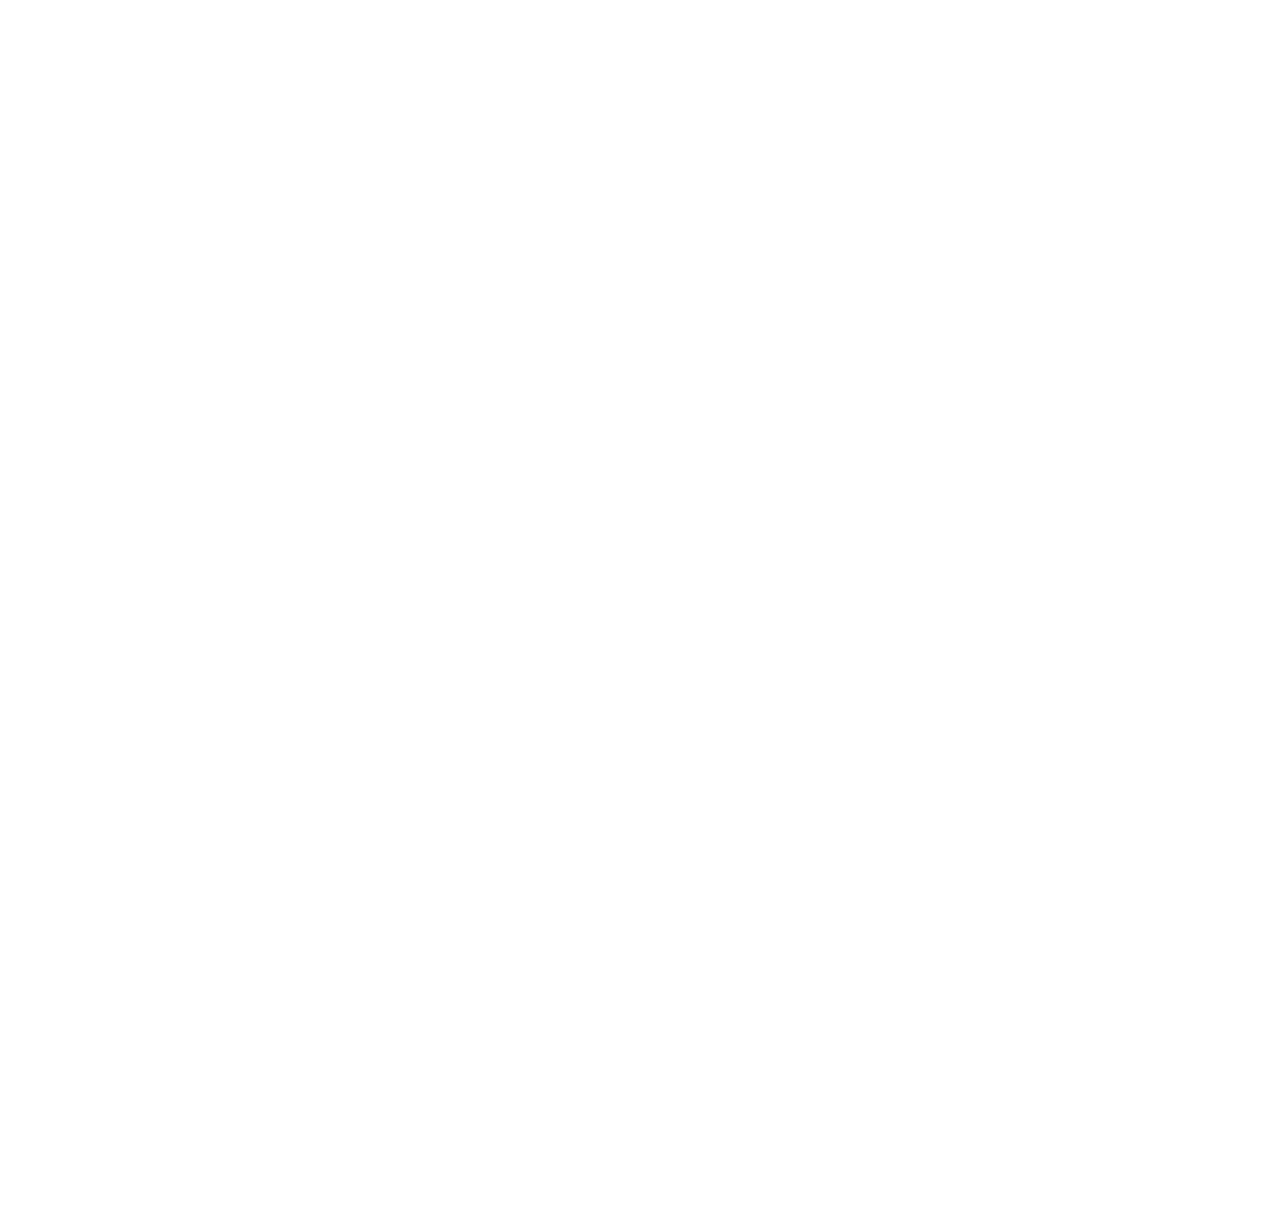
==== index.html @ 178348d2 "Add files via upload" ====
<!DOCTYPE html>
<html lang="ko">

<head>
  <meta charset="UTF-8">
  <meta http-equiv="X-UA-Compatible" content="IE=edge">
  <meta name="viewport" content="width=device-width, initial-scale=1.0">
  <title>Document</title>
  <style>
    .back-to-position {
      opacity: 0;
      transition: 1s;
    }

    /* 왼->오른쪽 */
    .back-to-position.to-right {
      transform: translateX(-500px);
    }

    /* 오른쪽->왼쪽 */
    .back-to-position.to-left {
      transform: translateX(500px);
    }

    .show .back-to-position {
      opacity: 1;
      transform: translateX(0);
    }

    .show .back-to-position.delay-1 {
      transition-delay: 0s;
    }

    .show .back-to-position.delay-2 {
      transition-delay: .2s;
    }

    .show .back-to-position.delay-3 {
      transition-delay: .4s;
    }

    .show .back-to-position.delay-4 {
      transition-delay: .6s;
    }

    .background-fixed {
      height: 1000px;
      /* border:1px solid gray; */
      background-image: url('html/16 github/img/starbucks.png');
      background-repeat: no-repeat;
      background-position: center;
      background-size: contain;
      background-attachment: fixed;
      padding: 100px 0;
    }

    .background-fixed>.inner {
      /*   
  border : 5px solid red; */
      height: 1000px;
      display: flex;
      justify-content: space-around;
    }

    .background-fixed>.inner>.txtgroup {

      /* border : 1px solid white; */
      width: 680px;
      height: 500px;
      text-align: right;
      position: sticky;
      top: 0px;
      margin-top: 50px;

    }

    .background-fixed>.inner>.txtgroup>.txt01 {
      display: block;
      position: absolute;
      right: 0;
      margin-bottom: 50px;
    }

    .background-fixed>.inner>.txtgroup>.txt02 {
      display: block;
      position: absolute;
      top: 300px;
      right: 0;



    }



    .background-fixed>.inner .img01 {
      position: sticky;
      left: 80%;
      top: 50px;


    }
  </style>
</head>

<body>
  <section class="background-fixed scroll-spy">
    <div class="inner">
      <div class="txtgroup">
        <img src="html/16 github/img/fav_prod_txt01.png" alt="" class="txt01 back-to-position to-right delay-1">
        <img src="html/16 github/img/fav_prod_txt02.png" alt="" class="txt02 back-to-position to-right delay-2">
      </div>
      <div>
        <img src="html/16 github/img/2022_Chrismas2_PTF.png" alt="" class="img01 back-to-position to-left delay-3">
      </div>
    </div>
  </section>
</body>

</html>
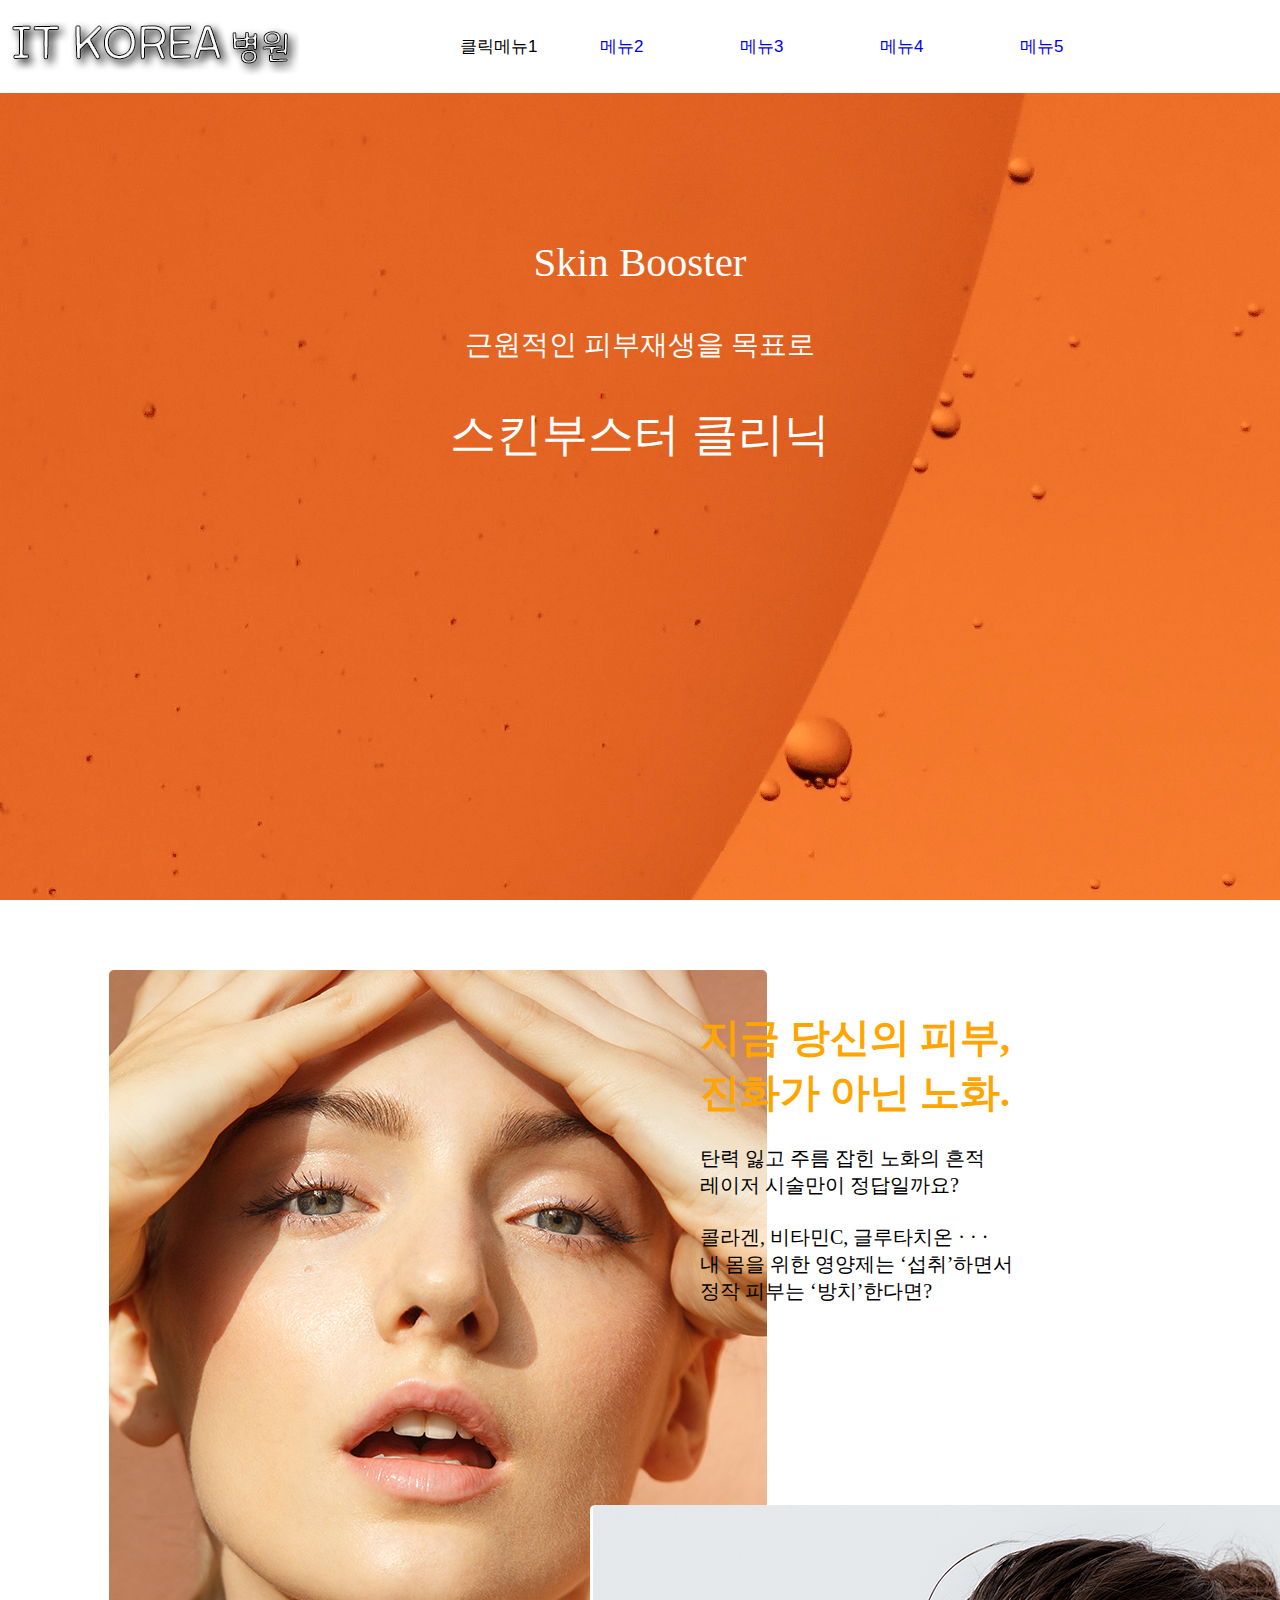
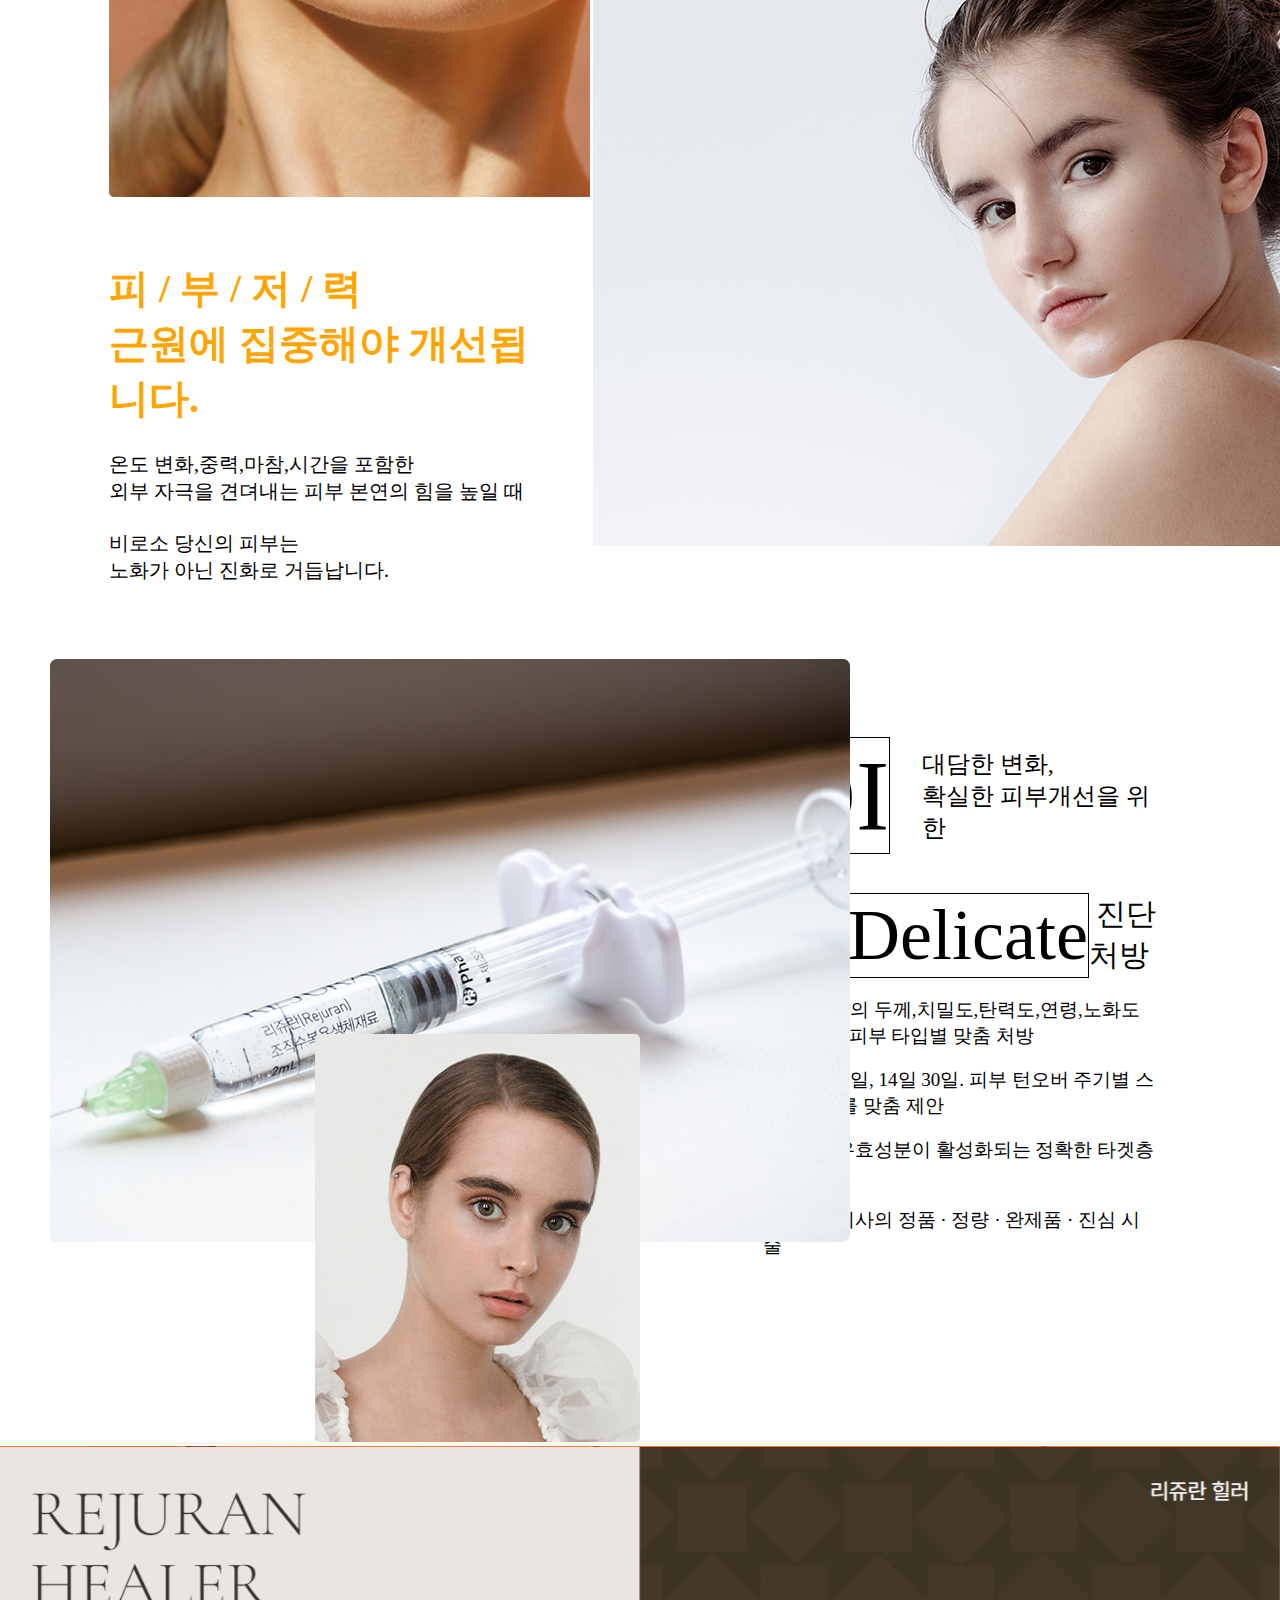
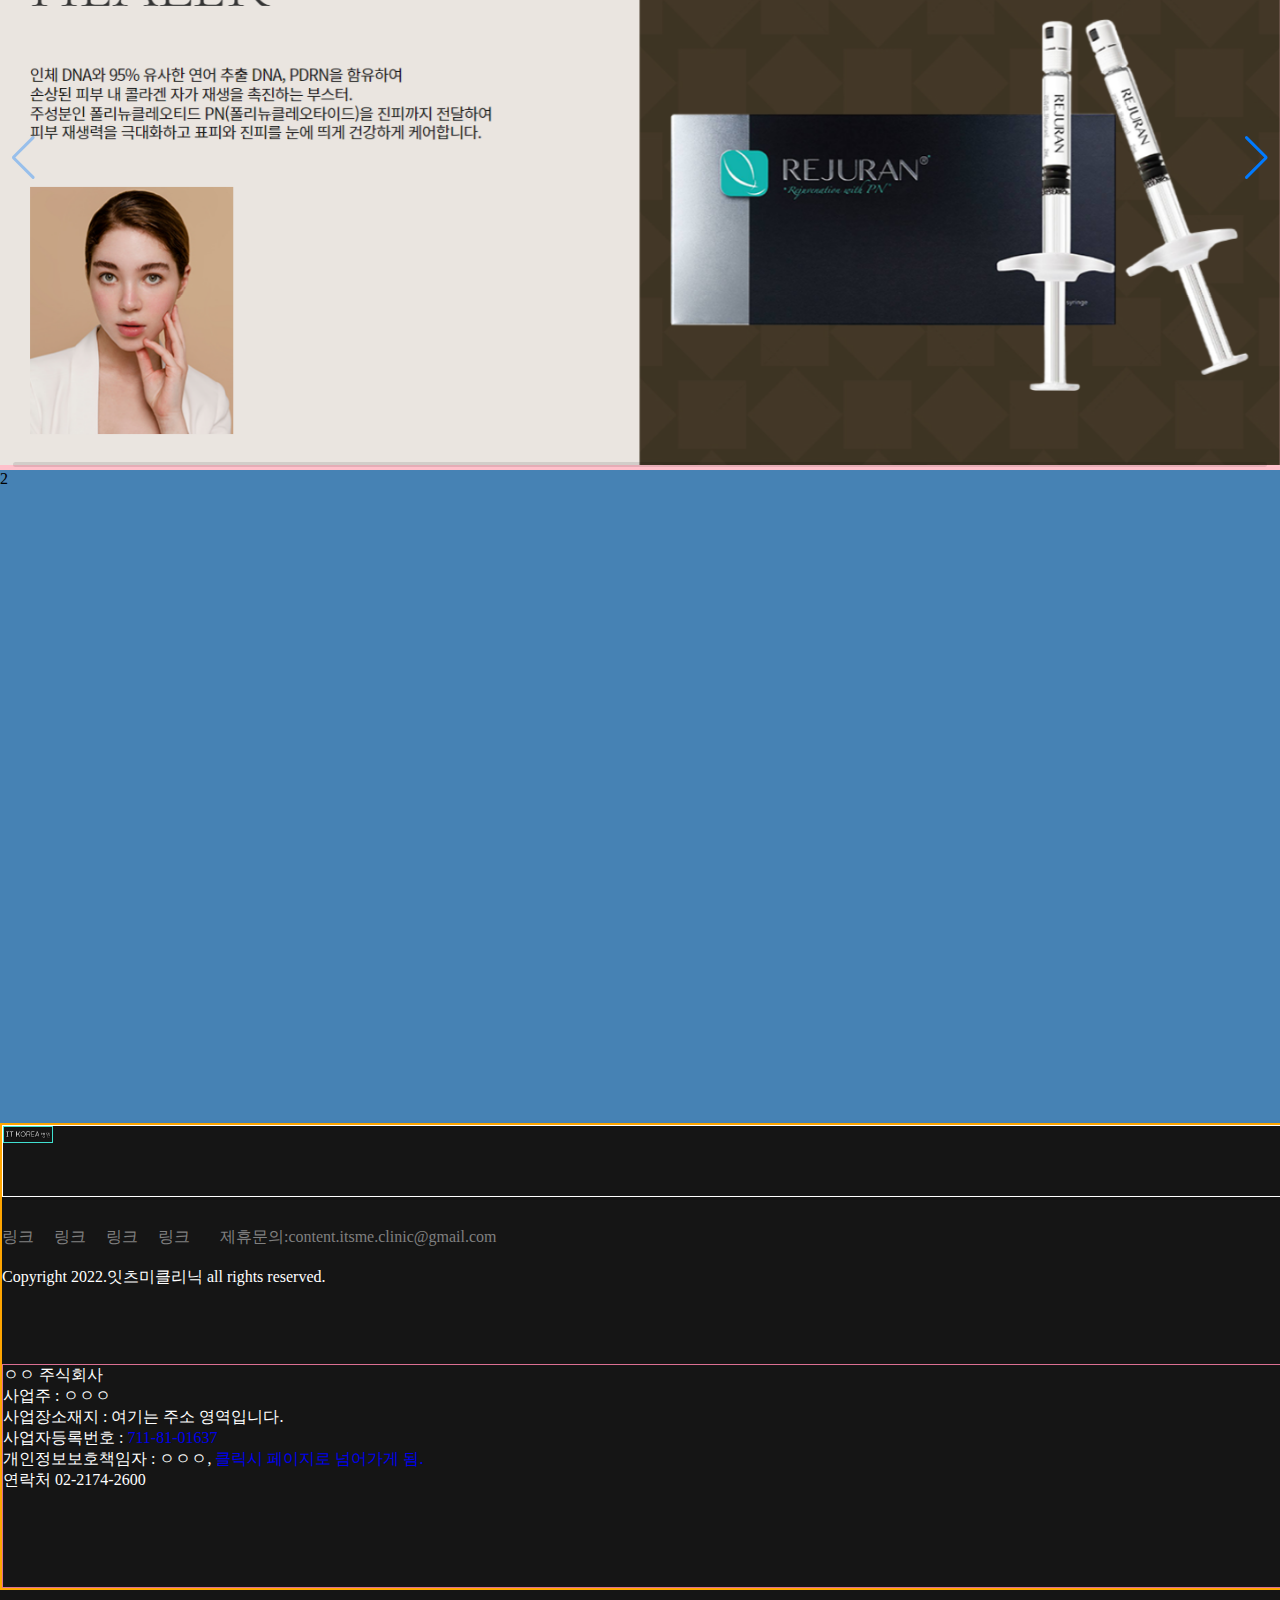
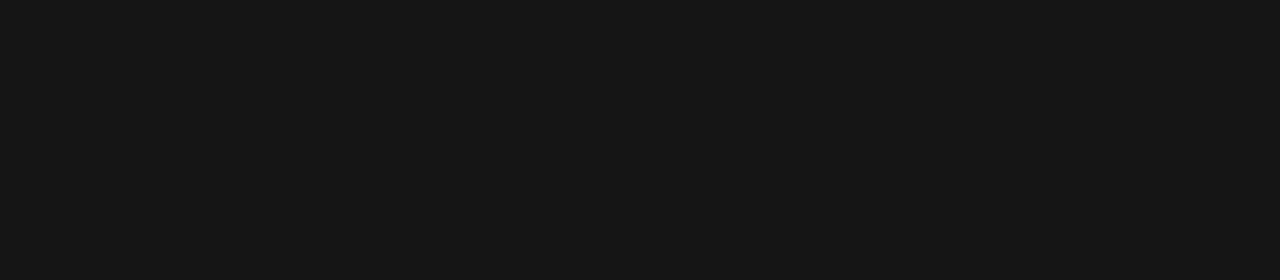
==== commit cd6d56f6: "Add files via upload" ====
--- a/index.html
+++ b/index.html
@@ -6,115 +6,171 @@
   <meta http-equiv="X-UA-Compatible" content="IE=edge">
   <meta name="viewport" content="width=device-width, initial-scale=1.0">
   <title>Document</title>
-  <style>
-    .back-to-position {
-      opacity: 0;
-      transition: 1s;
-    }
-
-    /* 왼->오른쪽 */
-    .back-to-position.to-right {
-      transform: translateX(-500px);
-    }
-
-    /* 오른쪽->왼쪽 */
-    .back-to-position.to-left {
-      transform: translateX(500px);
-    }
-
-    .show .back-to-position {
-      opacity: 1;
-      transform: translateX(0);
-    }
-
-    .show .back-to-position.delay-1 {
-      transition-delay: 0s;
-    }
-
-    .show .back-to-position.delay-2 {
-      transition-delay: .2s;
-    }
-
-    .show .back-to-position.delay-3 {
-      transition-delay: .4s;
-    }
-
-    .show .back-to-position.delay-4 {
-      transition-delay: .6s;
-    }
-
-    .background-fixed {
-      height: 1000px;
-      /* border:1px solid gray; */
-      background-image: url('html/16 github/img/starbucks.png');
-      background-repeat: no-repeat;
-      background-position: center;
-      background-size: contain;
-      background-attachment: fixed;
-      padding: 100px 0;
-    }
-
-    .background-fixed>.inner {
-      /*   
-  border : 5px solid red; */
-      height: 1000px;
-      display: flex;
-      justify-content: space-around;
-    }
-
-    .background-fixed>.inner>.txtgroup {
-
-      /* border : 1px solid white; */
-      width: 680px;
-      height: 500px;
-      text-align: right;
-      position: sticky;
-      top: 0px;
-      margin-top: 50px;
-
-    }
-
-    .background-fixed>.inner>.txtgroup>.txt01 {
-      display: block;
-      position: absolute;
-      right: 0;
-      margin-bottom: 50px;
-    }
-
-    .background-fixed>.inner>.txtgroup>.txt02 {
-      display: block;
-      position: absolute;
-      top: 300px;
-      right: 0;
-
-
-
-    }
-
-
-
-    .background-fixed>.inner .img01 {
-      position: sticky;
-      left: 80%;
-      top: 50px;
-
-
-    }
-  </style>
+  <link rel="stylesheet" href="./css/body.css">
+  <link rel="stylesheet" href="./css/header.css">
+  <link rel="stylesheet" href="./css/contents.css">
+  <link rel="stylesheet" href="./css/footer.css">
+  <link rel="stylesheet" href="https://cdn.jsdelivr.net/npm/swiper@8/swiper-bundle.min.css" />
+  <script defer src="https://cdn.jsdelivr.net/npm/swiper@8/swiper-bundle.min.js"></script>
+  <script defer src="js/contentbottom.js"></script>
 </head>
 
 <body>
-  <section class="background-fixed scroll-spy">
-    <div class="inner">
-      <div class="txtgroup">
-        <img src="html/16 github/img/fav_prod_txt01.png" alt="" class="txt01 back-to-position to-right delay-1">
-        <img src="html/16 github/img/fav_prod_txt02.png" alt="" class="txt02 back-to-position to-right delay-2">
+  <div id="wrap">
+    <!-- 헤더 부분 -->
+    <div id="header">
+      <div class="logo">
+        <a href="합체.html"><img src="image/logo.png" alt="LOGO"></a>
       </div>
-      <div>
-        <img src="html/16 github/img/2022_Chrismas2_PTF.png" alt="" class="img01 back-to-position to-left delay-3">
+      <div id="main-menu">
+        <ul class="sub-menu1">
+          <li class="all-main">
+            <input id="checkbtn" type="checkbox">
+            <label for="checkbtn">클릭메뉴1</label>
+            <ul class="all-menual">
+              <div class="all-sub-menual2">
+                <li class="subtitle">SUB-Menu</li>
+                <li class="subtitle">SUB-Menu</li>
+                <li class="subtitle">SUB-Menu</li>
+                <li class="subtitle">SUB-Menu</li>
+                <li class="subtitle">SUB-Menu</li>
+              </div>
+
+            </ul>
+          </li>
+          <li><a href="#">메뉴2</a></li>
+          <li><a href="#">메뉴3</a></li>
+          <li><a href="#">메뉴4</a></li>
+          <li><a href="#">메뉴5</a></li>
+        </ul>
+      </div>
+      <div id="hiddenlink">
+        <a href="https://choideokhyeon.github.io/Maplestory.github.io/" target="_blank">찾아보시지</a>
       </div>
     </div>
-  </section>
+
+    <!-- content-body -->
+    <div class="contents">
+      <div id="content-top">
+        <div class="top-text">
+          <span>Skin Booster</span>
+          <span>근원적인 피부재생을 목표로</span>
+          <span>스킨부스터 클리닉</span>
+        </div>
+      </div>
+
+      <div id="content-mid">
+        <div class="content-mid-top">
+          <div class="content-mid-left">
+            <img src="./image/KakaoTalk_20221214_120219613_03.png" alt="">
+            <div class="mid-text">
+              <span>피 / 부 / 저 / 력<br>근원에 집중해야 개선됩니다.</span>
+              <span>온도 변화,중력,마참,시간을 포함한<br>외부 자극을 견뎌내는 피부 본연의 힘을 높일 때</span>
+              <span>비로소 당신의 피부는<br>노화가 아닌 진화로 거듭납니다.</span>
+            </div>
+          </div>
+
+          <div class="content-mid-right">
+            <div class="mid-text back-to-position to-left" style="margin:110px 60px; margin-bottom:200px">
+              <span>지금 당신의 피부,<br>진화가 아닌 노화.</span>
+              <span>탄력 잃고 주름 잡힌 노화의 흔적<br>레이저 시술만이 정답일까요?</span>
+              <span>
+                콜라겐, 비타민C, 글루타치온 · · ·<br>
+                내 몸을 위한 영양제는 ‘섭취’하면서<br>
+                정작 피부는 ‘방치’한다면?
+              </span>
+            </div>
+            <img src="./image/KakaoTalk_20221214_120219613_02.png" alt="">
+          </div>
+        </div>
+        <div class="content-mid-bottom">
+          <aside class="bottom-left">
+            <img src="./image/KakaoTalk_20221214_120219613.png" alt="">
+            <img src="./image/KakaoTalk_20221214_120219613_01.png" alt="">
+          </aside>
+          <aside class="bottom-right">
+            <div class="bottom-text">
+              <p>
+                <span>OI</span><span>대담한 변화,<br>확실한 피부개선을 위한</span>
+              </p>
+              <p>잇츠미의원&nbsp;<span>Delicate</span>&nbsp;진단처방</p>
+              <p>
+                <span>-피부 조직의 두께,치밀도,탄력도,연령,노화도를 고려한 피부 타입별 맞춤 처방</span><br>
+                <span>- 시술 후 7일, 14일 30일. 피부 턴오버 주기별 스킨부스터를 맞춤 제안</span><br>
+                <span>- 강력한 유효성분이 활성화되는 정확한 타겟층에 주입</span><br>
+                <span>- 숙련된 의사의 정품 · 정량 · 완제품 · 진심 시술</span>
+              </p>
+            </div>
+          </aside>
+        </div>
+      </div>
+
+      <div id="content-bottom">
+        <div class="swiper1">
+          <div class="swiper">
+            <!-- Additional required wrapper -->
+            <div class="swiper-wrapper">
+              <!-- Slides -->
+              <div class="swiper-slide"><img src="image/banner1.png" alt=""></div>
+              <div class="swiper-slide"><img src="image/banner2.png" alt=""></div>
+              <div class="swiper-slide"><img src="image/banner3.png" alt=""></div>
+              <div class="swiper-slide"><img src="image/banner4.png" alt=""></div>
+            </div>
+            <!-- If we need pagination -->
+            <div class="swiper-pagination"></div>
+
+            <!-- If we need navigation buttons -->
+            <div class="swiper-button-prev"></div>
+            <div class="swiper-button-next"></div>
+
+            <!-- If we need scrollbar -->
+            <div class="swiper-scrollbar"></div>
+          </div>
+        </div>
+        <div>2</div>
+      </div>
+    </div>
+
+    <!-- 포터 부분 -->
+    <footer>
+      <div id="footer-wrap">
+        <div id="footer-Logo">
+          <img src="image//logo.png" alt="logo">
+        </div>
+
+        <div id="footer-top">
+          <a href="#">링크</a>
+          <a href="#">링크</a>
+          <a href="#">링크</a>
+          <a href="#">링크</a>
+          <span>제휴문의:content.itsme.clinic@gmail.com</span>
+        </div>
+        <div class="Copyright">
+          <span>
+            Copyright 2022.잇츠미클리닉 all rights reserved.
+          </span>
+        </div>
+
+        <div id="footer-bottom">
+          <div class="info-content">
+            <p>ㅇㅇ 주식회사</p>
+            <p>
+              <span>사업주 : ㅇㅇㅇ</span>
+              <span>사업장소재지 : 여기는 주소 영역입니다.</span>
+              <span>사업자등록번호 : <a
+                  href="javascript:void(window.open('http://www.ftc.go.kr/info/bizinfo/communicationViewPopup.jsp?wrkr_no=7118101637','communicationViewPopup','width=750,height=700,scrollbars=yes'))"
+                  class="line">711-81-01637</a></span>
+            </p>
+            <p>
+              <span>개인정보보호책임자 : ㅇㅇㅇ, <a class="line" href="https://naver.com" target="_blank">클릭시 페이지로 넘어가게
+                  됨.</a></span>
+              <span>연락처 02-2174-2600</span>
+            </p>
+          </div>
+        </div>
+      </div>
+    </footer>
+  </div>
 </body>
 
 </html>--- a/css/body.css
+++ b/css/body.css
@@ -0,0 +1,16 @@
+* {
+    margin: 0;
+    padding: 0;
+    box-sizing: border-box;
+}
+a {
+    text-decoration: none;
+}
+ul {
+    list-style: none;
+}
+
+#wrap{
+    width: 100%;
+    height: 100%;
+}--- a/css/header.css
+++ b/css/header.css
@@ -0,0 +1,162 @@
+/* body {
+    background-color: slateblue;
+} */
+.logo>img{
+    width: 300px;
+    height: 93.39px;
+    text-align: center;
+    /* border: 1px solid red; */
+    display: block;
+    line-height: 80px;
+}
+#header{
+    width: 100%;
+    height: 93.39px;
+    /* border: 1px solid black; */
+    background-color: white;
+    position: fixed;
+    z-index: 1;
+
+    display: flex;
+    justify-content: left;
+    align-items: center;
+}
+#main-menu{
+    width: 50%;
+    height: 93.39px;
+    /* border: 3px solid rgb(63, 189, 105); */
+    /* background-color: slategray; */
+    margin: 0 auto;
+    margin-left: 150px;
+}
+.sub-menu1{
+    width: 700px;
+    height: 93.39px;
+    /* border: 2px solid blue; */
+    margin: 0 auto;
+    display: flex;
+    align-items: center;
+    font-size: 17px;
+    font-family:'Noto Sans KR', sans-serif;
+}
+
+.sub-menu1>li{
+    width: 120px;
+    height: 93.39px;
+    /* border: 2px solid rgb(255, 26, 217); */
+    display: flex;
+    align-items: center;
+    margin: 0 auto;
+}
+
+.sub-menu1>li>a{
+    height: 100%;
+    /* border: 1px solid green; */
+    display: flex;
+    text-align: center;
+    justify-content: center;
+    align-items: center;
+}
+
+.all-main {
+    height: 100%;
+    /* border: 2px solid rgb(0, 255, 21); */
+    /* position: relative; */
+    display: flex;
+    justify-content: left;
+    align-items: left;
+}
+.all-main>#checkbtn {
+    display: none;
+}
+
+.all-main>label {
+    cursor:pointer;
+    /* border: 1px solid black; */
+}
+
+/* 클릭 메뉴 */
+.all-menual {
+    width: 100%;
+    height: 0;
+    /* border: 2px solid royalblue; */
+    position: absolute;
+    top: 100%; left: 0;
+    z-index: 1;
+    background-color: white;
+    overflow: hidden;
+    transition: 1s;
+    display: flex;
+    justify-content: left;
+}
+.all-sub-menual2 {
+    width: auto;
+    height: auto;
+    border: 3px solid black;
+    display: flex;
+    margin: 0 auto;
+}
+.subtitle {
+    width: 188px;
+    height: 0;
+    margin: 20px;
+    padding: 50px;
+    font-weight: 700;
+    border-bottom: 2px solid black;
+}
+
+/* 전체메뉴 클릭시 호출 */
+#checkbtn:checked~.all-menual {
+    display: flex;
+    height: 470px;
+    transition: height 1s;
+}
+
+/* ///////////////////////////// */
+
+/* Hover 글자바꾸기 */
+#header .sub-menu1>li:nth-child(2)>a:hover {
+    font-size: 0;
+}
+#header .sub-menu1>li:nth-child(2)>a:hover::before {
+    content: '이벤트';
+    font-size: 1rem;
+}
+#header .sub-menu1>li:nth-child(3)>a:hover {
+    font-size: 0;
+}
+#header .sub-menu1>li:nth-child(3)>a:hover::before {
+    content: '고객만족센터';
+    font-size: 1rem;
+}
+#header .sub-menu1>li:nth-child(4)>a:hover {
+    font-size: 0;
+}
+#header .sub-menu1>li:nth-child(4)>a:hover::before {
+    content: '공지이슈';
+    font-size: 1rem;
+}
+/* 현재 font를 사라지고 */
+#header .sub-menu1>li:nth-child(5)>a:hover {
+    font-size: 0;
+}
+/* 추가한 가상선택자가 추가한다 */
+#header .sub-menu1>li:nth-child(5)>a:hover::before {
+    content: '지정안내';
+    font-size: 1rem;
+}
+
+
+
+
+#hiddenlink{
+    width:200px;
+}
+
+#hiddenlink>a{
+    color:white;
+}
+
+#hiddenlink>a:hover{
+    color:black;
+}--- a/css/contents.css
+++ b/css/contents.css
@@ -0,0 +1,242 @@
+p,
+span {
+    display: block;
+}
+
+.contents {
+    width: 100%;
+    height: auto;
+}
+
+#content-top,
+#content-mid,
+#content-bottom {
+    width: 100%;
+}
+
+
+/* Content-TOP!! */
+#content-top {
+    /* border: 1px solid black; */
+    height: 900px;
+    background-image: url('../image/KakaoTalk_20221214_114740406.jpg');
+    padding-top: 17%;
+}
+
+#content-top>img {
+    width: 100%;
+    height: 100%;
+}
+
+#content-top .top-text {
+    /* border: 1px solid black; */
+}
+
+.top-text {
+    width: 100%;
+}
+
+.top-text span {
+    display: block;
+    color: white;
+    /* margin-bottom: 10px; */
+    padding: 20px;
+}
+
+.top-text>span:nth-child(1) {
+    /* border: 1px solid black; */
+    text-align: center;
+    font-size: 41px;
+}
+
+.top-text>span:nth-child(2) {
+    /* border: 1px solid black; */
+    text-align: center;
+    font-size: 28px;
+}
+
+.top-text>span:nth-child(3) {
+    /* border: 1px solid black; */
+    text-align: center;
+    font-size: 46px;
+}
+
+
+/* Content-Mid 구간 */
+#content-mid {
+    height: auto;
+    /* background-color: aqua; */
+}
+
+/* Mid-TOP 위치 */
+.content-mid-top {
+    width: 100%;
+    height: auto;
+    /* border: 2px solid purple; */
+    display: flex;
+}
+
+.content-mid-left {
+    width: 50%;
+    height: auto;
+    /* border: 2px solid red; */
+}
+
+.content-mid-left>img {
+    width: 658px;
+    height: 827px;
+    margin: 0 109px;
+    margin-top: 70px;
+}
+
+.content-mid-top .mid-text>span {
+    width: 100%;
+    margin-bottom: 25px;
+}
+
+.content-mid-top .mid-text {
+    /* border: 3px solid slategrey; */
+    margin: 0px 109px;
+    margin-top: 60px;
+    margin-bottom: 20px;
+}
+
+.content-mid-top .mid-text>span:nth-child(1) {
+    font-size: 40px;
+    color: orange;
+    font-weight: 700;
+}
+
+.content-mid-top .mid-text>span:nth-child(2) {
+    font-size: 20px;
+}
+
+.content-mid-top .mid-text>span:nth-child(3) {
+    font-size: 20px;
+}
+
+
+.content-mid-right {
+    width: 50%;
+    height: auto;
+    /* border: 2px solid orange; */
+}
+
+.content-mid-right img {
+    width: 879px;
+    height: 641px;
+    margin-left: -50px;
+}
+
+
+
+/* Mid-bottom 위치 */
+.content-mid-bottom {
+    width: 100%;
+    /* border: 2px solid crimson; */
+    display: flex;
+}
+
+.bottom-left {
+    width: 50%;
+    /* border: 2px solid violet; */
+    padding-top: 50px;
+    position: relative;
+}
+
+.bottom-left img:nth-child(1) {
+    width: 800px;
+    height: 583px;
+    margin-left: 50px;
+    margin-bottom: 200px;
+}
+
+.bottom-left img:nth-child(2) {
+    width: 325px;
+    height: 408px;
+    position: absolute;
+    right: 0;
+    top: 425px;
+}
+
+.bottom-right {
+    width: 50%;
+    /* border: 2px solid peru; */
+    margin-top: 10%;
+}
+
+.bottom-right .bottom-text {
+    /* border: 2px solid red; */
+    margin: 0 123px;
+}
+
+.bottom-right .bottom-text>p {
+    /* border:1px solid black; */
+    display: flex;
+}
+
+/* p1의 자식요소 */
+.bottom-right .bottom-text>p:nth-child(1) {
+    align-items: center;
+    margin-bottom: 5%;
+}
+
+.bottom-right .bottom-text>p:nth-child(1)>span:nth-child(1) {
+    border: 1px solid black;
+    font-size: 100px;
+    display: inline;
+    margin-left: 5%;
+}
+
+.bottom-right .bottom-text>p:nth-child(1)>span:nth-child(2) {
+    /* border: 1px solid black; */
+    padding-left: 5%;
+    font-size: 24px;
+    margin-left: 3%;
+}
+
+/* p2의 자식요소 */
+.bottom-right .bottom-text>p:nth-child(2) {
+    align-items: center;
+    font-size: 30px;
+}
+
+.bottom-right .bottom-text>p:nth-child(2)>span {
+    border: 1px solid black;
+    font-size: 72px;
+}
+
+/* p3의 자식요소 */
+.bottom-right .bottom-text>p:nth-child(3) {
+    align-items: center;
+    display: block;
+}
+
+.bottom-right .bottom-text>p:nth-child(3)>span {
+    /* border:1px solid black; */
+    font-size: 19px;
+}
+
+
+
+/* Content-Bottom 구간 */
+#content-bottom {
+    /* border: 2px solid darkblue; */
+}
+
+#content-bottom>div:nth-child(1) {
+    width: 100%;
+    background-color: pink;
+}
+
+#content-bottom img{
+    position: relative;
+    width:100%;
+    height: 90%;
+}
+
+#content-bottom>div:nth-child(2) {
+    width: 100%;
+    height: 653px;
+    background-color: steelblue;
+}--- a/css/footer.css
+++ b/css/footer.css
@@ -0,0 +1,103 @@
+* {
+    margin: 0;
+    padding: 0;
+    box-sizing: border-box;
+}
+a {
+    text-decoration: none;
+}
+ul {
+    list-style: none;
+}
+
+footer {
+    width: 100%;
+    height: 757.047px;
+    background-color: #151515;
+}
+#footer-wrap {
+    width: 1500px;
+    height: 467.047px;
+    margin: 0 auto;
+    border: 2px solid orange;
+    position: relative;
+}
+
+/* footer 로고 부분 */
+#footer-Logo {
+    height: 72px;    
+    color: white;
+    /* border-bottom: 1px solid rgb(102,102,102); */
+    border: 1px solid white;
+}
+#footer-Logo>img {
+    display: block;
+    width: 50px;
+    height: auto;
+    border: 1px solid turquoise;
+}
+
+
+
+/* FOOTER-TOP 구간 */
+#footer-wrap>#footer-top {
+    width: 1500px;
+    height: 23px;
+    /* border: 1px solid rgb(255, 15, 15); */
+    float: left;
+    margin-top: 30px;
+}
+#footer-wrap>#footer-top>a {
+    width: auto;
+    height: auto;
+    /* border: 1px solid white; */
+    display: block;
+    float: left;
+    color: gray;
+    margin-right: 20px;
+}
+/* #footer-wrap>#footer-top>a:nth-child(3) {
+    width: 80px;
+    height: auto;
+} */
+#footer-wrap>#footer-top>span {
+    width: auto;
+    height: auto;
+    /* border: 1px solid white; */
+    display: block;
+    float: left;
+    text-align: center;
+    color: gray;
+    margin-left: 10px;
+}
+
+#footer-wrap>span {
+    width: 1500px;
+    height: auto;
+    /* border: 1px solid white; */
+    color: gray;
+    float: left;
+    display: block;
+}
+
+/* 하단 바텀구간 */
+#footer-bottom {
+    width: 1500px;
+    height: 224px;
+    border: 1px solid palevioletred;
+    position: absolute;
+    bottom: 0;
+    color: white;
+}
+
+/* hover 구간 */
+#footer-wrap>#footer-top>a:hover {
+    color: white;
+}
+
+/* 수정 */
+.Copyright {
+    color: white;
+    margin-top: 70px;
+}
+
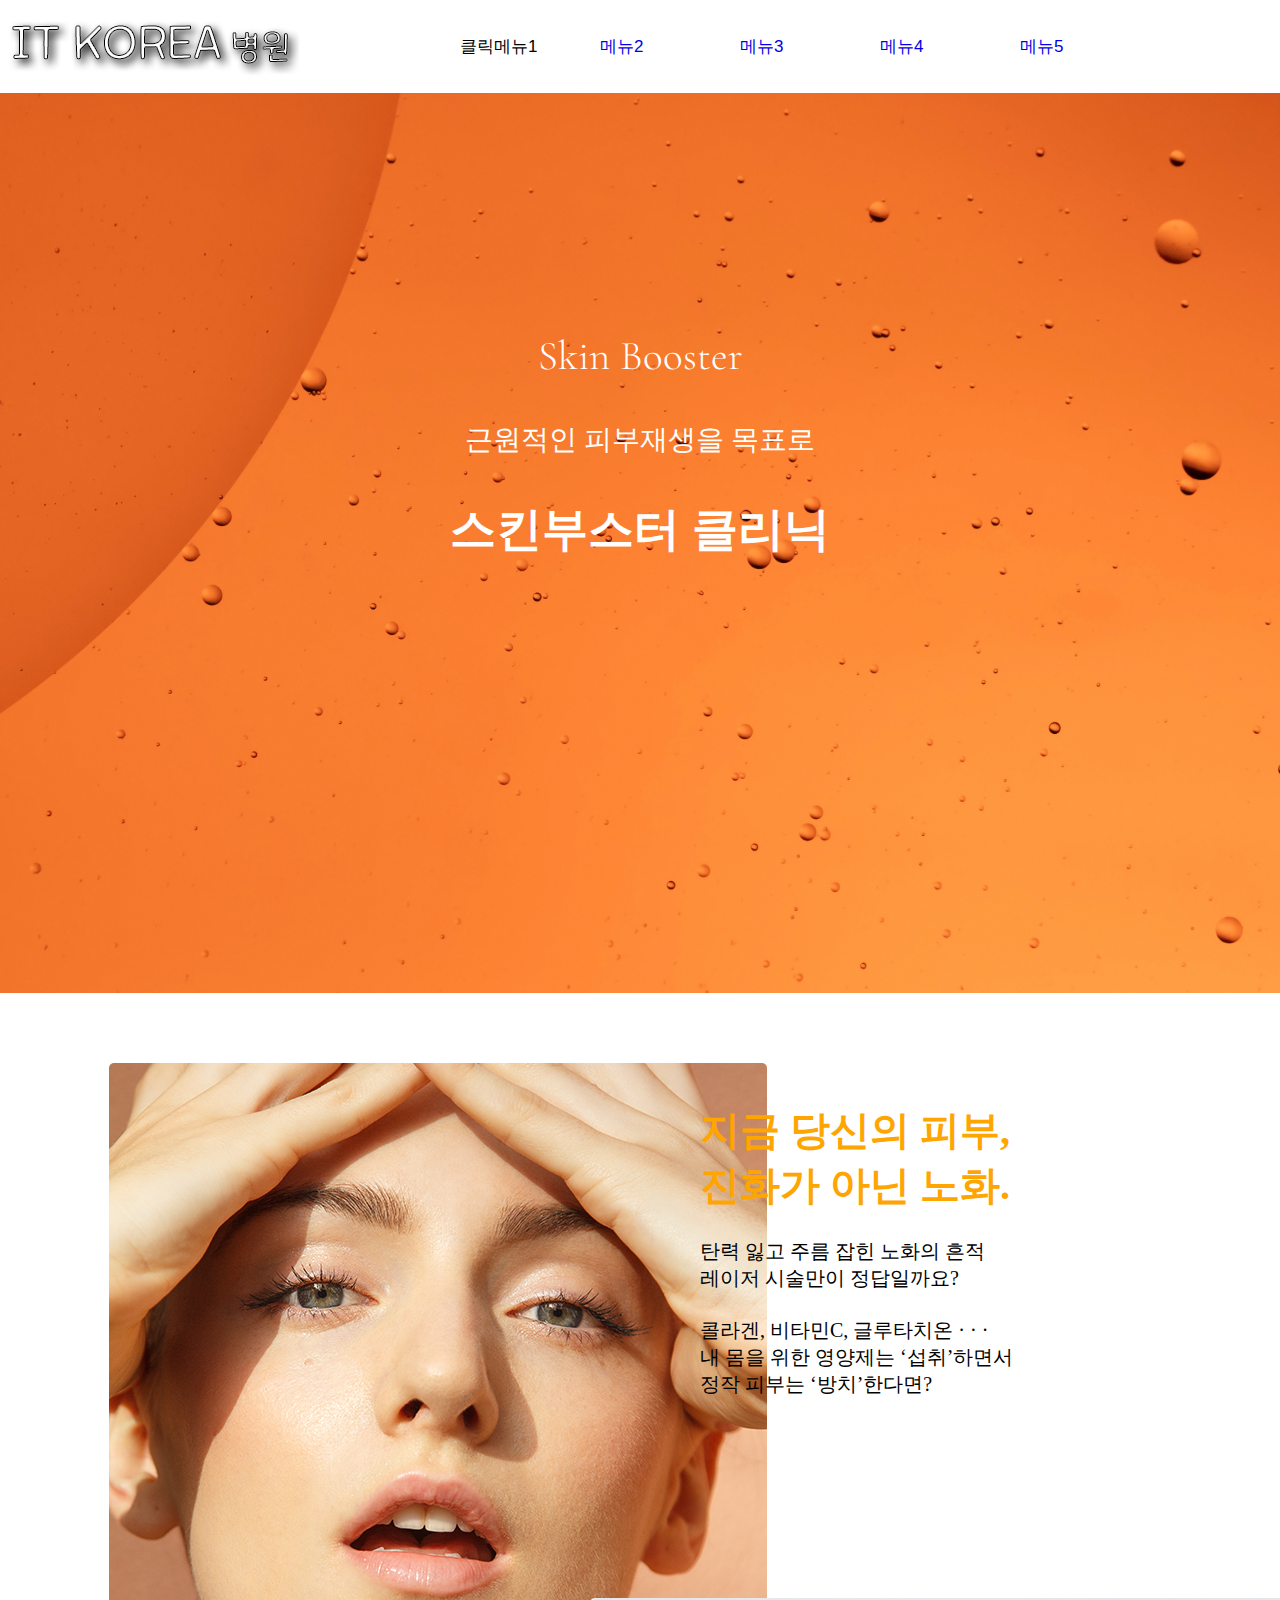
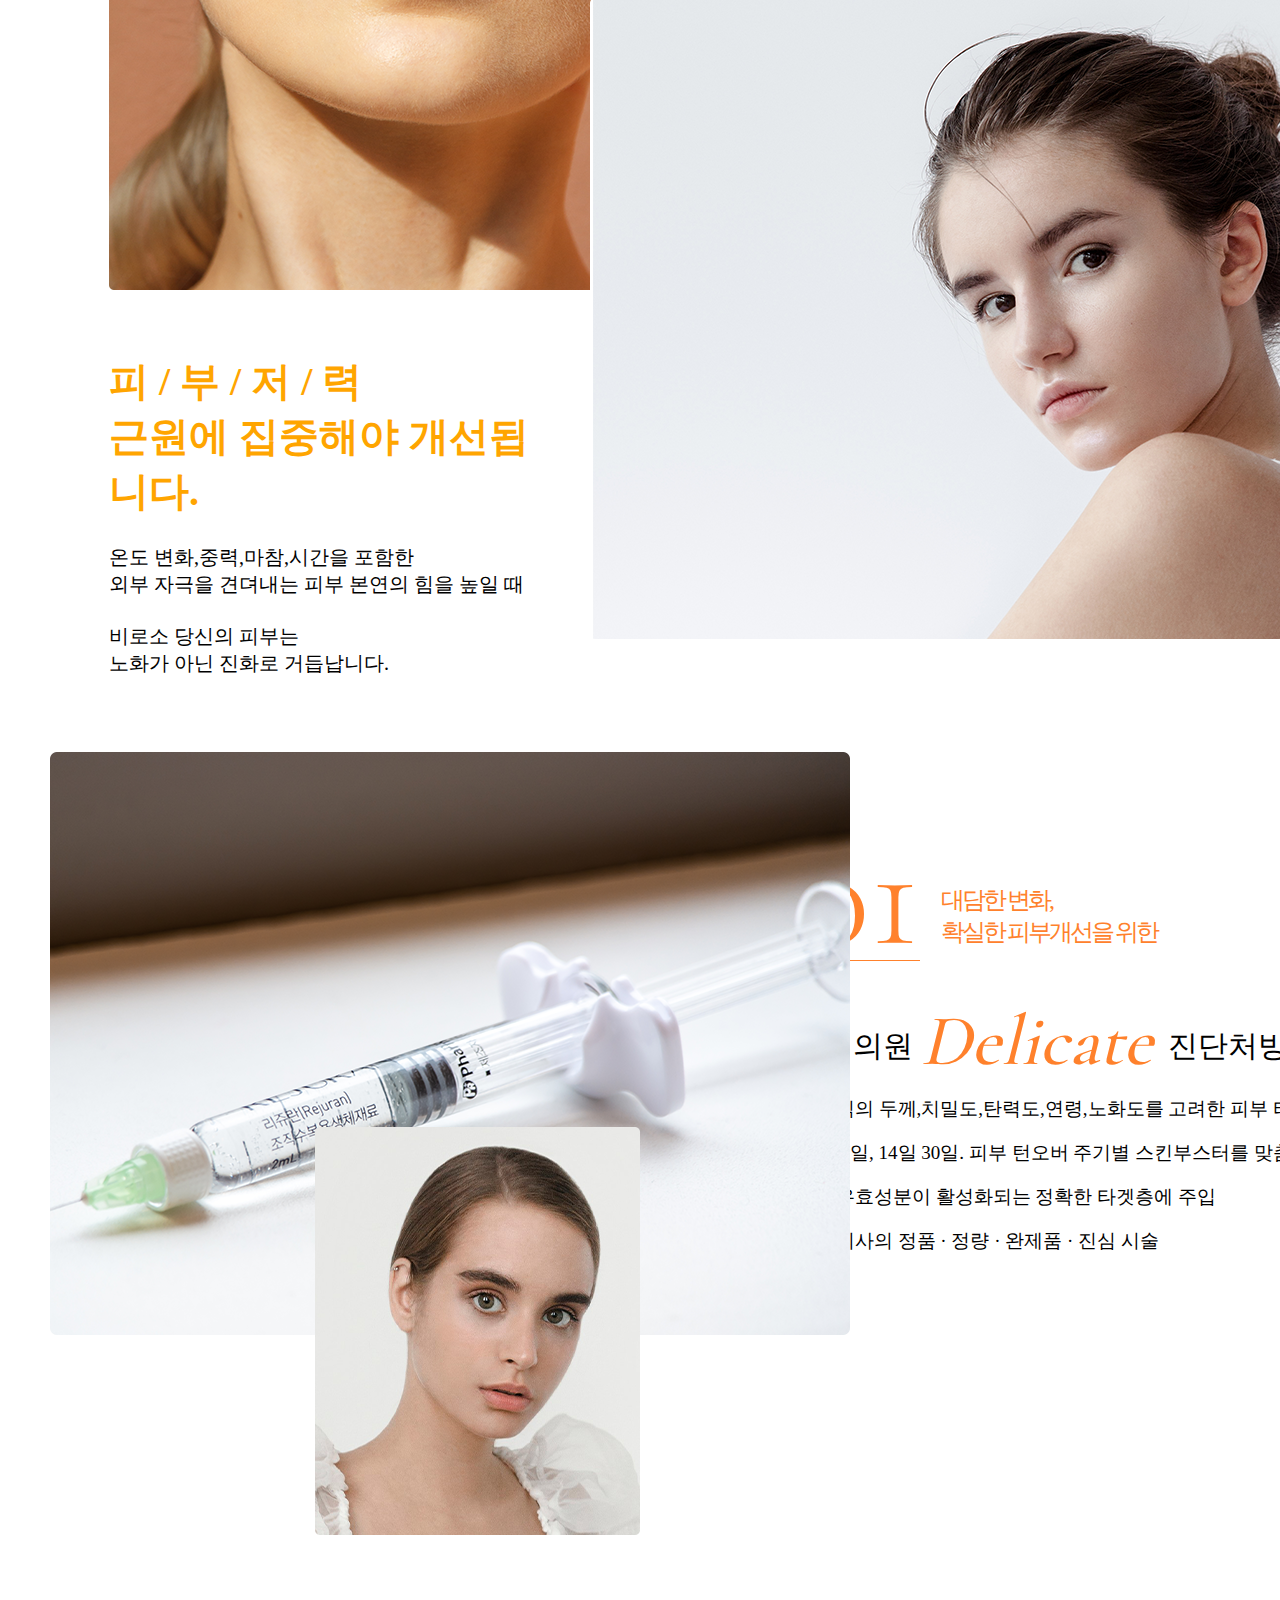
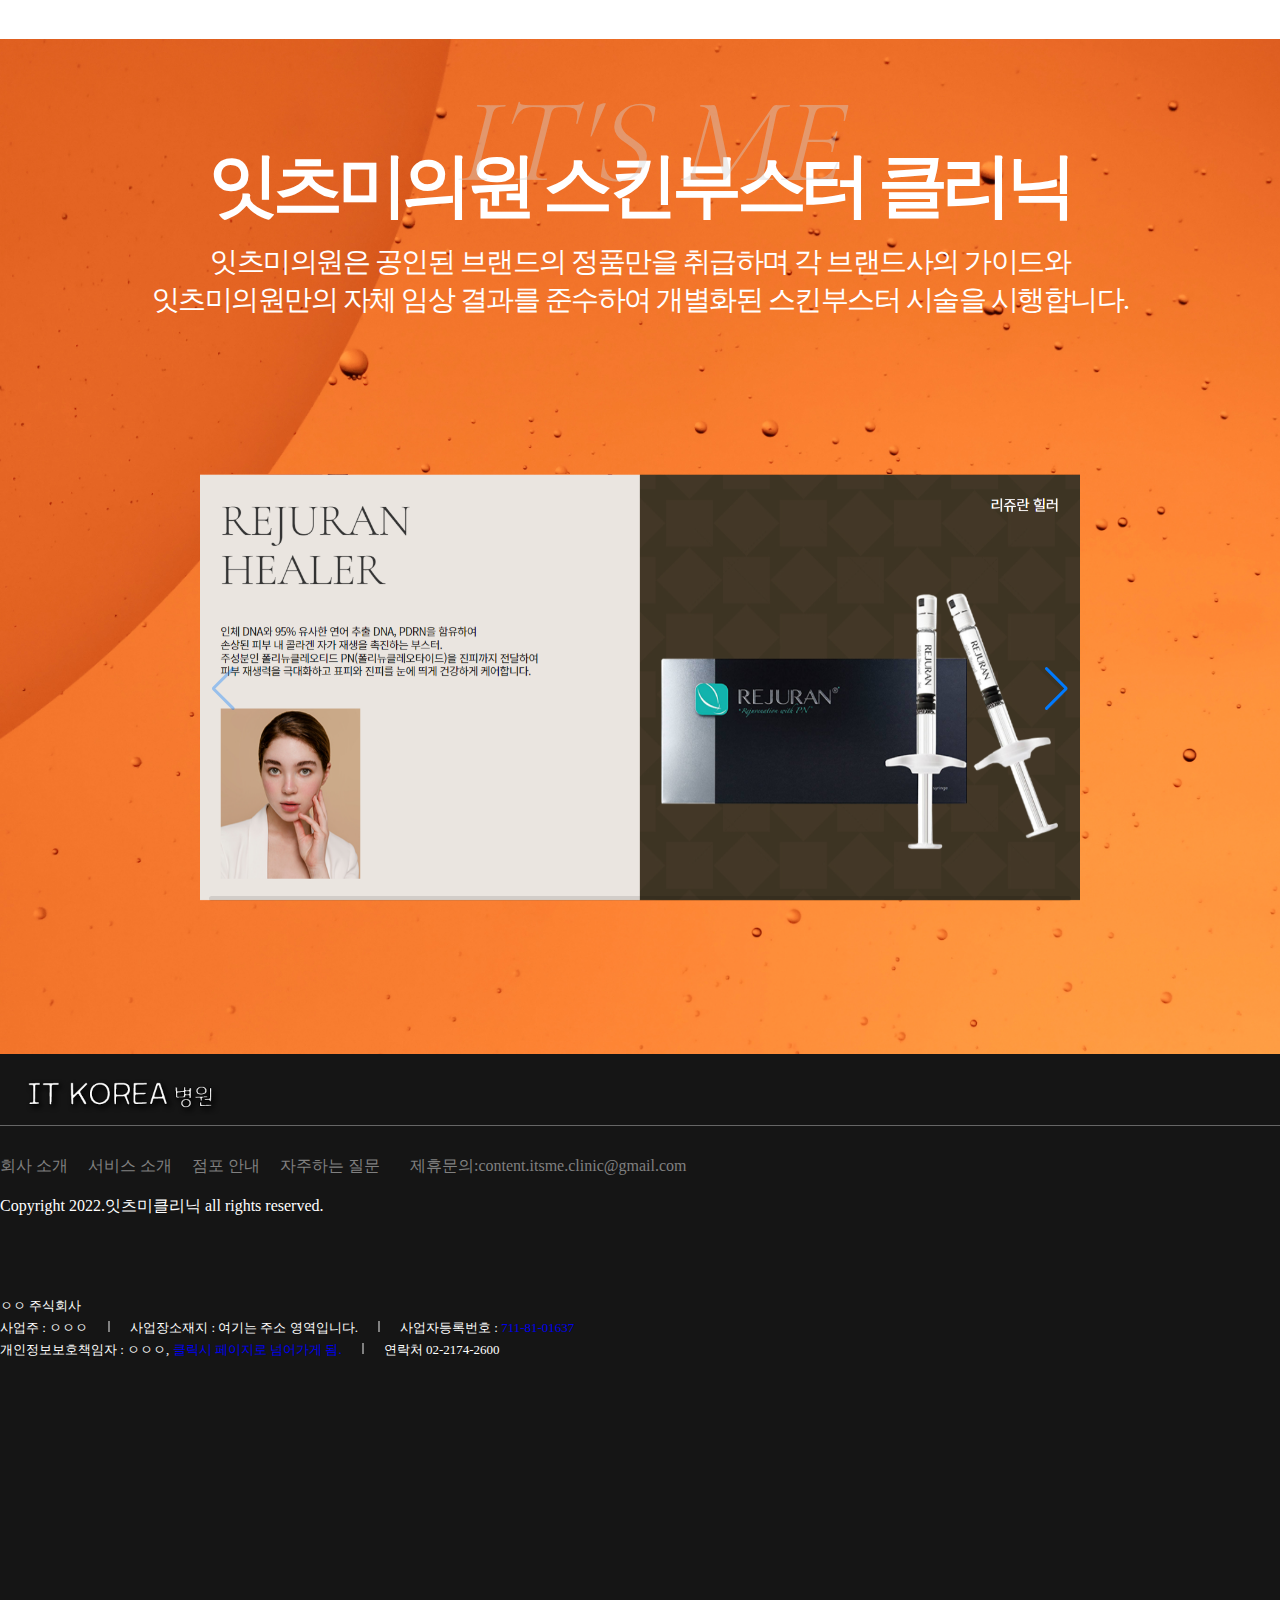
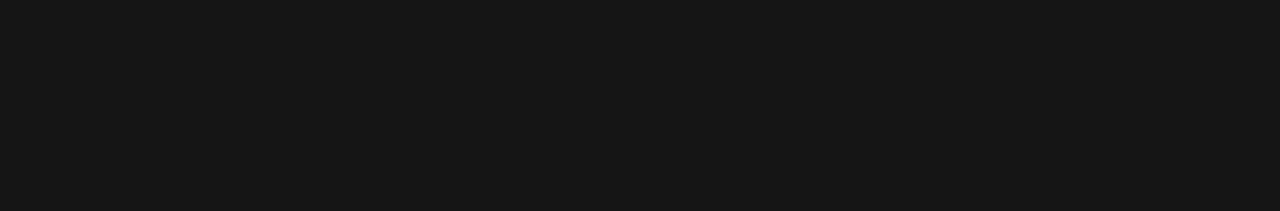
==== commit afda1bc8: "Add files via upload" ====
--- a/index.html
+++ b/index.html
@@ -2,175 +2,183 @@
 <html lang="ko">
 
 <head>
-  <meta charset="UTF-8">
-  <meta http-equiv="X-UA-Compatible" content="IE=edge">
-  <meta name="viewport" content="width=device-width, initial-scale=1.0">
-  <title>Document</title>
-  <link rel="stylesheet" href="./css/body.css">
-  <link rel="stylesheet" href="./css/header.css">
-  <link rel="stylesheet" href="./css/contents.css">
-  <link rel="stylesheet" href="./css/footer.css">
-  <link rel="stylesheet" href="https://cdn.jsdelivr.net/npm/swiper@8/swiper-bundle.min.css" />
-  <script defer src="https://cdn.jsdelivr.net/npm/swiper@8/swiper-bundle.min.js"></script>
-  <script defer src="js/contentbottom.js"></script>
+    <meta charset="UTF-8">
+    <meta http-equiv="X-UA-Compatible" content="IE=edge">
+    <meta name="viewport" content="width=device-width, initial-scale=1.0">
+    <title>Document</title>
+    <link href="https://webfontworld.github.io/NexonMaplestory/NexonMaplestory.css" rel="stylesheet">
+    <link rel="stylesheet" href="./css/body.css">
+    <link rel="stylesheet" href="./css/header.css">
+    <link rel="stylesheet" href="./css/contents.css">
+    <link rel="stylesheet" href="./css/footer.css">
+    <link rel="stylesheet" href="https://cdn.jsdelivr.net/npm/swiper@8/swiper-bundle.min.css">
+    <script defer src="https://cdn.jsdelivr.net/npm/swiper@8/swiper-bundle.min.js"></script>
+    <script defer src="js/content-bottom-slide.js"></script>
 </head>
 
 <body>
-  <div id="wrap">
-    <!-- 헤더 부분 -->
-    <div id="header">
-      <div class="logo">
-        <a href="합체.html"><img src="image/logo.png" alt="LOGO"></a>
-      </div>
-      <div id="main-menu">
-        <ul class="sub-menu1">
-          <li class="all-main">
-            <input id="checkbtn" type="checkbox">
-            <label for="checkbtn">클릭메뉴1</label>
-            <ul class="all-menual">
-              <div class="all-sub-menual2">
-                <li class="subtitle">SUB-Menu</li>
-                <li class="subtitle">SUB-Menu</li>
-                <li class="subtitle">SUB-Menu</li>
-                <li class="subtitle">SUB-Menu</li>
-                <li class="subtitle">SUB-Menu</li>
-              </div>
-
-            </ul>
-          </li>
-          <li><a href="#">메뉴2</a></li>
-          <li><a href="#">메뉴3</a></li>
-          <li><a href="#">메뉴4</a></li>
-          <li><a href="#">메뉴5</a></li>
-        </ul>
-      </div>
-      <div id="hiddenlink">
-        <a href="https://choideokhyeon.github.io/Maplestory.github.io/" target="_blank">찾아보시지</a>
-      </div>
+    <div id="wrap">
+        <!-- 헤더 부분 -->
+        <div id="header">
+            <div class="logo">
+                <a href="합체.html"><img src="image/logo.png" alt="LOGO"></a>
+            </div>
+            <div id="main-menu">
+                <ul class="sub-menu1">
+                    <li class="all-main">
+                        <input id="checkbtn" type="checkbox">
+                        <label for="checkbtn">클릭메뉴1</label>
+                        <ul class="all-menual">
+                            <!-- <div class="all-sub-menual2"> -->
+                            <li class="subtitle">SUB-Menu</li>
+                            <li class="subtitle">SUB-Menu</li>
+                            <li class="subtitle">SUB-Menu</li>
+                            <li class="subtitle">SUB-Menu</li>
+                            <li class="subtitle">SUB-Menu</li>
+                            <!-- </div> -->
+                        </ul>
+                    </li>
+                    <li><a href="javascript:void(0)">메뉴2</a></li>
+                    <li><a href="javascript:void(0)">메뉴3</a></li>
+                    <li><a href="javascript:void(0)">메뉴4</a></li>
+                    <li><a href="javascript:void(0)">메뉴5</a></li>
+                </ul>
+            </div>
+            <div id="hiddenlink">
+                <a href="https://choideokhyeon.github.io/Maplestory.github.io/" target="_blank">찾아보시지</a>
+            </div>
+        </div>
     </div>
 
     <!-- content-body -->
     <div class="contents">
-      <div id="content-top">
-        <div class="top-text">
-          <span>Skin Booster</span>
-          <span>근원적인 피부재생을 목표로</span>
-          <span>스킨부스터 클리닉</span>
-        </div>
-      </div>
-
-      <div id="content-mid">
-        <div class="content-mid-top">
-          <div class="content-mid-left">
-            <img src="./image/KakaoTalk_20221214_120219613_03.png" alt="">
-            <div class="mid-text">
-              <span>피 / 부 / 저 / 력<br>근원에 집중해야 개선됩니다.</span>
-              <span>온도 변화,중력,마참,시간을 포함한<br>외부 자극을 견뎌내는 피부 본연의 힘을 높일 때</span>
-              <span>비로소 당신의 피부는<br>노화가 아닌 진화로 거듭납니다.</span>
+        <div id="content-top">
+            <div class="top-text">
+                <span>Skin Booster</span>
+                <span>근원적인 피부재생을 목표로</span>
+                <span>스킨부스터 클리닉</span>
             </div>
-          </div>
-
-          <div class="content-mid-right">
-            <div class="mid-text back-to-position to-left" style="margin:110px 60px; margin-bottom:200px">
-              <span>지금 당신의 피부,<br>진화가 아닌 노화.</span>
-              <span>탄력 잃고 주름 잡힌 노화의 흔적<br>레이저 시술만이 정답일까요?</span>
-              <span>
-                콜라겐, 비타민C, 글루타치온 · · ·<br>
-                내 몸을 위한 영양제는 ‘섭취’하면서<br>
-                정작 피부는 ‘방치’한다면?
-              </span>
-            </div>
-            <img src="./image/KakaoTalk_20221214_120219613_02.png" alt="">
-          </div>
-        </div>
-        <div class="content-mid-bottom">
-          <aside class="bottom-left">
-            <img src="./image/KakaoTalk_20221214_120219613.png" alt="">
-            <img src="./image/KakaoTalk_20221214_120219613_01.png" alt="">
-          </aside>
-          <aside class="bottom-right">
-            <div class="bottom-text">
-              <p>
-                <span>OI</span><span>대담한 변화,<br>확실한 피부개선을 위한</span>
-              </p>
-              <p>잇츠미의원&nbsp;<span>Delicate</span>&nbsp;진단처방</p>
-              <p>
-                <span>-피부 조직의 두께,치밀도,탄력도,연령,노화도를 고려한 피부 타입별 맞춤 처방</span><br>
-                <span>- 시술 후 7일, 14일 30일. 피부 턴오버 주기별 스킨부스터를 맞춤 제안</span><br>
-                <span>- 강력한 유효성분이 활성화되는 정확한 타겟층에 주입</span><br>
-                <span>- 숙련된 의사의 정품 · 정량 · 완제품 · 진심 시술</span>
-              </p>
-            </div>
-          </aside>
-        </div>
-      </div>
-
-      <div id="content-bottom">
-        <div class="swiper1">
-          <div class="swiper">
-            <!-- Additional required wrapper -->
-            <div class="swiper-wrapper">
-              <!-- Slides -->
-              <div class="swiper-slide"><img src="image/banner1.png" alt=""></div>
-              <div class="swiper-slide"><img src="image/banner2.png" alt=""></div>
-              <div class="swiper-slide"><img src="image/banner3.png" alt=""></div>
-              <div class="swiper-slide"><img src="image/banner4.png" alt=""></div>
-            </div>
-            <!-- If we need pagination -->
-            <div class="swiper-pagination"></div>
-
-            <!-- If we need navigation buttons -->
-            <div class="swiper-button-prev"></div>
-            <div class="swiper-button-next"></div>
-
-            <!-- If we need scrollbar -->
-            <div class="swiper-scrollbar"></div>
-          </div>
-        </div>
-        <div>2</div>
-      </div>
-    </div>
-
-    <!-- 포터 부분 -->
-    <footer>
-      <div id="footer-wrap">
-        <div id="footer-Logo">
-          <img src="image//logo.png" alt="logo">
         </div>
 
-        <div id="footer-top">
-          <a href="#">링크</a>
-          <a href="#">링크</a>
-          <a href="#">링크</a>
-          <a href="#">링크</a>
-          <span>제휴문의:content.itsme.clinic@gmail.com</span>
-        </div>
-        <div class="Copyright">
-          <span>
-            Copyright 2022.잇츠미클리닉 all rights reserved.
-          </span>
+        <div id="content-mid">
+            <div class="content-mid-top">
+                <div class="content-mid-left">
+                    <img src="./image/KakaoTalk_20221214_120219613_03.png" alt="">
+                    <div class="mid-text">
+                        <span>피 / 부 / 저 / 력<br>근원에 집중해야 개선됩니다.</span>
+                        <span>온도 변화,중력,마참,시간을 포함한<br>외부 자극을 견뎌내는 피부 본연의 힘을 높일 때</span>
+                        <span>비로소 당신의 피부는<br>노화가 아닌 진화로 거듭납니다.</span>
+                    </div>
+                </div>
+
+                <div class="content-mid-right">
+                    <div class="mid-text" style="margin:110px 60px; margin-bottom:200px">
+                        <span>지금 당신의 피부,<br>진화가 아닌 노화.</span>
+                        <span>탄력 잃고 주름 잡힌 노화의 흔적<br>레이저 시술만이 정답일까요?</span>
+                        <span>
+                            콜라겐, 비타민C, 글루타치온 · · ·<br>
+                            내 몸을 위한 영양제는 ‘섭취’하면서<br>
+                            정작 피부는 ‘방치’한다면?
+                        </span>
+                    </div>
+                    <img src="./image/KakaoTalk_20221214_120219613_02.png" alt="">
+                </div>
+            </div>
+            <div class="content-mid-bottom">
+                <aside class="bottom-left">
+                    <img src="./image/KakaoTalk_20221214_120219613.png" alt="">
+                    <img src="./image/KakaoTalk_20221214_120219613_01.png" alt="">
+                </aside>
+                <aside class="bottom-right">
+                    <div class="bottom-text">
+                        <p>
+                            <span>01</span><span>대담한 변화,<br>확실한 피부개선을 위한</span>
+                        </p>
+                        <p>잇츠미의원&nbsp;<span>Delicate</span>&nbsp;&nbsp;진단처방</p>
+                        <p>
+                            <span>- 피부 조직의 두께,치밀도,탄력도,연령,노화도를 고려한 피부 타입별 맞춤 처방</span><br>
+                            <span>- 시술 후 7일, 14일 30일. 피부 턴오버 주기별 스킨부스터를 맞춤 제안</span><br>
+                            <span>- 강력한 유효성분이 활성화되는 정확한 타겟층에 주입</span><br>
+                            <span>- 숙련된 의사의 정품 · 정량 · 완제품 · 진심 시술</span>
+                        </p>
+                    </div>
+                </aside>
+            </div>
         </div>
 
-        <div id="footer-bottom">
-          <div class="info-content">
-            <p>ㅇㅇ 주식회사</p>
-            <p>
-              <span>사업주 : ㅇㅇㅇ</span>
-              <span>사업장소재지 : 여기는 주소 영역입니다.</span>
-              <span>사업자등록번호 : <a
-                  href="javascript:void(window.open('http://www.ftc.go.kr/info/bizinfo/communicationViewPopup.jsp?wrkr_no=7118101637','communicationViewPopup','width=750,height=700,scrollbars=yes'))"
-                  class="line">711-81-01637</a></span>
-            </p>
-            <p>
-              <span>개인정보보호책임자 : ㅇㅇㅇ, <a class="line" href="https://naver.com" target="_blank">클릭시 페이지로 넘어가게
-                  됨.</a></span>
-              <span>연락처 02-2174-2600</span>
-            </p>
-          </div>
+        <div id="content-bottom">
+            <div id="content-bottom-title">
+                <span>IT'S ME</span>
+                <span>잇츠미의원 스킨부스터 클리닉</span>
+                <p>잇츠미의원은 공인된 브랜드의 정품만을 취급하며 각 브랜드사의 가이드와<br>
+                    잇츠미의원만의 자체 임상 결과를 준수하여 개별화된 스킨부스터 시술을 시행합니다.</p>
+            </div>
+
+            <div id="content-bottom-slide">
+                <div class="swiper1">
+                    <div class="swiper">
+                        <!-- Additional required wrapper -->
+                        <div class="swiper-wrapper">
+                            <!-- Slides -->
+                            <div class="swiper-slide"><img src="image/slide-img/banner1.png" alt=""></div>
+                            <div class="swiper-slide"><img src="image/slide-img/banner2.png" alt=""></div>
+                            <div class="swiper-slide"><img src="image/slide-img/banner3.png" alt=""></div>
+                            <div class="swiper-slide"><img src="image/slide-img/banner4.png" alt=""></div>
+                        </div>
+                        <!-- If we need pagination -->
+                        <div class="swiper-pagination"></div>
+
+                        <!-- If we need navigation buttons -->
+                        <div class="swiper-button-prev"></div>
+                        <div class="swiper-button-next"></div>
+
+                        <!-- If we need scrollbar -->
+                        <div class="swiper-scrollbar"></div>
+                    </div>
+                </div>
+            </div>
         </div>
-      </div>
-    </footer>
-  </div>
+
+        <!-- 푸터 부분 -->
+        <footer>
+            <div id="footer-wrap">
+                <div id="footer-Logo">
+                    <img src="image/logo.png" alt="logo">
+                </div>
+
+                <div id="footer-top">
+                    <a href="javascript:void(0)">회사 소개</a>
+                    <a href="javascript:void(0)">서비스 소개</a>
+                    <a href="javascript:void(0)">점포 안내</a>
+                    <a href="javascript:void(0)">자주하는 질문</a>
+                    <span>제휴문의:content.itsme.clinic@gmail.com</span>
+                </div>
+                <div class="Copyright">
+                    <span>
+                        Copyright 2022.잇츠미클리닉 all rights reserved.
+                    </span>
+                </div>
+
+                <div id="footer-bottom">
+                    <div class="info-content">
+                        <p>ㅇㅇ 주식회사</p>
+                        <p>
+                            <span>사업주 : ㅇㅇㅇ</span>
+                            <span>사업장소재지 : 여기는 주소 영역입니다.</span>
+                            <span>사업자등록번호 : <a
+                                    href="javascript:void(window.open('http://www.ftc.go.kr/info/bizinfo/communicationViewPopup.jsp?wrkr_no=7118101637','communicationViewPopup','width=750,height=700,scrollbars=yes'))"
+                                    class="line">711-81-01637</a></span>
+                        </p>
+                        <p>
+                            <span>개인정보보호책임자 : ㅇㅇㅇ, <a class="line" href="https://naver.com" target="_blank">클릭시 페이지로
+                                    넘어가게 됨.</a></span>
+                            <span>연락처 02-2174-2600</span>
+                        </p>
+                    </div>
+                </div>
+            </div>
+        </footer>
+    </div>
 </body>
 
 </html>--- a/css/header.css
+++ b/css/header.css
@@ -15,7 +15,8 @@
     /* border: 1px solid black; */
     background-color: white;
     position: fixed;
-    z-index: 1;
+    top: 0;
+    z-index: 2;
 
     display: flex;
     justify-content: left;
@@ -64,7 +65,6 @@
     /* position: relative; */
     display: flex;
     justify-content: left;
-    align-items: left;
 }
 .all-main>#checkbtn {
     display: none;
@@ -87,15 +87,16 @@
     overflow: hidden;
     transition: 1s;
     display: flex;
-    justify-content: left;
+    justify-content: center;
 }
-.all-sub-menual2 {
+
+/* .all-sub-menual2 {
     width: auto;
     height: auto;
     border: 3px solid black;
     display: flex;
     margin: 0 auto;
-}
+} */
 .subtitle {
     width: 188px;
     height: 0;
@@ -146,17 +147,24 @@
     font-size: 1rem;
 }
 
-
-
-
-#hiddenlink{
-    width:200px;
+/* 링크 추가된 것 */
+#hiddenlink {
+    height: 93.38px;
+    width: 300px;
+}
+#hiddenlink>a {
+    color: black;
+    display: block;
+    /* background-color: aqua; */
+    text-align: center;
+    line-height: 90px;
 }
 
 #hiddenlink>a{
-    color:white;
+    display: none;
 }
 
-#hiddenlink>a:hover{
-    color:black;
+
+#hiddenlink:hover  a{
+    display: block;
 }--- a/css/contents.css
+++ b/css/contents.css
@@ -1,69 +1,73 @@
-p,
-span {
-    display: block;
-}
-
-.contents {
-    width: 100%;
-    height: auto;
-}
-
-#content-top,
-#content-mid,
-#content-bottom {
+/* 폰트 적용 */
+@font-face {
+    font-family:'C-Light';
+    src:url('../font/CormorantGaramond-Light.ttf')
+}
+@font-face {
+    font-family:'C-Medium';
+    src:url('../font/CormorantGaramond-Medium.ttf')
+}
+p,span {
+    display: block;
+}
+
+.contents{
+    width: 100%;
+    height: auto;
+    margin-top:93px;
+}
+
+#content-top,#content-mid,#content-bottom
+{
     width: 100%;
 }
 
 
 /* Content-TOP!! */
-#content-top {
+#content-top{
     /* border: 1px solid black; */
     height: 900px;
-    background-image: url('../image/KakaoTalk_20221214_114740406.jpg');
+    background-image:url('../image/KakaoTalk_20221214_114740406.jpg') ;
+    background-size: cover;
     padding-top: 17%;
 }
-
 #content-top>img {
     width: 100%;
     height: 100%;
 }
-
 #content-top .top-text {
     /* border: 1px solid black; */
 }
-
 .top-text {
     width: 100%;
 }
-
-.top-text span {
+.top-text span{
     display: block;
     color: white;
     /* margin-bottom: 10px; */
     padding: 20px;
 }
-
-.top-text>span:nth-child(1) {
+.top-text>span:nth-child(1){
     /* border: 1px solid black; */
     text-align: center;
     font-size: 41px;
-}
-
-.top-text>span:nth-child(2) {
+    font-family: 'C-Light';
+}
+.top-text>span:nth-child(2){
     /* border: 1px solid black; */
     text-align: center;
     font-size: 28px;
 }
-
-.top-text>span:nth-child(3) {
+.top-text>span:nth-child(3){
     /* border: 1px solid black; */
     text-align: center;
     font-size: 46px;
+    font-weight: 700;
 }
 
 
 /* Content-Mid 구간 */
-#content-mid {
+#content-mid{
     height: auto;
     /* background-color: aqua; */
 }
@@ -75,42 +79,35 @@
     /* border: 2px solid purple; */
     display: flex;
 }
-
 .content-mid-left {
     width: 50%;
     height: auto;
     /* border: 2px solid red; */
 }
-
 .content-mid-left>img {
     width: 658px;
     height: 827px;
     margin: 0 109px;
     margin-top: 70px;
 }
-
 .content-mid-top .mid-text>span {
     width: 100%;
     margin-bottom: 25px;
 }
-
 .content-mid-top .mid-text {
     /* border: 3px solid slategrey; */
     margin: 0px 109px;
     margin-top: 60px;
     margin-bottom: 20px;
 }
-
 .content-mid-top .mid-text>span:nth-child(1) {
     font-size: 40px;
     color: orange;
     font-weight: 700;
 }
-
 .content-mid-top .mid-text>span:nth-child(2) {
     font-size: 20px;
 }
-
 .content-mid-top .mid-text>span:nth-child(3) {
     font-size: 20px;
 }
@@ -121,7 +118,6 @@
     height: auto;
     /* border: 2px solid orange; */
 }
-
 .content-mid-right img {
     width: 879px;
     height: 641px;
@@ -143,20 +139,17 @@
     padding-top: 50px;
     position: relative;
 }
-
 .bottom-left img:nth-child(1) {
     width: 800px;
     height: 583px;
     margin-left: 50px;
-    margin-bottom: 200px;
-}
-
+    margin-bottom: 300px ;
+}
 .bottom-left img:nth-child(2) {
     width: 325px;
     height: 408px;
     position: absolute;
-    right: 0;
-    top: 425px;
+    right: 0; top: 425px;
 }
 
 .bottom-right {
@@ -164,79 +157,140 @@
     /* border: 2px solid peru; */
     margin-top: 10%;
 }
-
 .bottom-right .bottom-text {
     /* border: 2px solid red; */
     margin: 0 123px;
 }
-
 .bottom-right .bottom-text>p {
     /* border:1px solid black; */
     display: flex;
 }
 
+.bottom-text {
+    width: 700px;
+    /* border: 1px solid black; */
+}
 /* p1의 자식요소 */
 .bottom-right .bottom-text>p:nth-child(1) {
+    width: auto;
     align-items: center;
     margin-bottom: 5%;
-}
-
+    /* border: 1px solid black; */
+}
 .bottom-right .bottom-text>p:nth-child(1)>span:nth-child(1) {
-    border: 1px solid black;
-    font-size: 100px;
-    display: inline;
+    border-bottom: 1px solid #ff812c;
     margin-left: 5%;
-}
-
+    font-size: 150px;
+    color: #ff812c;
+    font-family: 'C-Light';
+    line-height: 130px;
+}
 .bottom-right .bottom-text>p:nth-child(1)>span:nth-child(2) {
     /* border: 1px solid black; */
-    padding-left: 5%;
     font-size: 24px;
-    margin-left: 3%;
+    color: #ff812c;
+    margin-top: 40px;
+    padding-left: 3%;
+    text-align: left;
+    letter-spacing: -3px;
 }
 
 /* p2의 자식요소 */
 .bottom-right .bottom-text>p:nth-child(2) {
+    width: auto;
     align-items: center;
     font-size: 30px;
-}
-
+    /* border: 1px solid black; */
+}
 .bottom-right .bottom-text>p:nth-child(2)>span {
-    border: 1px solid black;
+    /* border:1px solid black; */
     font-size: 72px;
+    color: #ff812c;
+    font-family: 'C-Medium';
+    font-style: oblique;
+    display: block;
+    line-height: 90px;
+    height: 100px;
 }
 
 /* p3의 자식요소 */
 .bottom-right .bottom-text>p:nth-child(3) {
+    width: auto;
     align-items: center;
     display: block;
-}
-
+    /* border: 1px solid black; */
+}
 .bottom-right .bottom-text>p:nth-child(3)>span {
     /* border:1px solid black; */
     font-size: 19px;
+    text-align: left;
+    font-family: 'Noto Sans KR';
 }
 
 
 
 /* Content-Bottom 구간 */
-#content-bottom {
+#content-bottom{
+    background-image: url('../image/KakaoTalk_20221214_114740406.jpg');
+    background-size: cover;
     /* border: 2px solid darkblue; */
-}
-
-#content-bottom>div:nth-child(1) {
-    width: 100%;
-    background-color: pink;
-}
-
-#content-bottom img{
+    position: relative;
+}
+
+#content-bottom-title{
+    padding: 5px;
+    padding-top: 100px;
+}
+#content-bottom-title>span,p {
+    display: block;
+    text-align: center;
+}
+#content-bottom-title>span:nth-child(1){
+    /* border: 1px solid black; */
+    font-size: 120px;
+    font-family: 'C-Light';
+    font-style: oblique;
+    position: absolute;
+    left: 453px; top: 30px;
+    margin: 0;
+    color: lightgray;
+    opacity: 0.4;
+}
+#content-bottom-title>span:nth-child(2){
+    /* border: 1px solid black; */
+    font-size: 70px;
+    font-weight: 900;
+    color: white;
+    letter-spacing:-5.5px;
+    z-index: 1;
+    margin-bottom: 35px;
+    margin: 0 auto;
+    margin-bottom: 10px;
+}
+#content-bottom-title>p{
+    /* border: 1px solid black; */
+    font-size: 28px;
+    color: white;
+    letter-spacing:-1.5px;
+    margin: 0 auto;
+}
+
+
+/* SLIDE 구간 */
+#content-bottom-slide{
+    width: 100%;
+    height: auto;
+    /* background-color: steelblue; */
+    padding: 150px 200px;
+}
+
+#content-bottom-slide img{
     position: relative;
     width:100%;
     height: 90%;
 }
 
-#content-bottom>div:nth-child(2) {
+#content-bottom-slide>div:nth-child(2) {
     width: 100%;
     height: 653px;
-    background-color: steelblue;
 }--- a/css/footer.css
+++ b/css/footer.css
@@ -14,12 +14,13 @@
     width: 100%;
     height: 757.047px;
     background-color: #151515;
+    font-family: NexonMaplestory;
 }
 #footer-wrap {
     width: 1500px;
     height: 467.047px;
     margin: 0 auto;
-    border: 2px solid orange;
+    /* border: 2px solid orange; */
     position: relative;
 }
 
@@ -27,14 +28,14 @@
 #footer-Logo {
     height: 72px;    
     color: white;
-    /* border-bottom: 1px solid rgb(102,102,102); */
-    border: 1px solid white;
+    border-bottom: 1px solid rgb(102,102,102);
 }
 #footer-Logo>img {
     display: block;
-    width: 50px;
+    width: 200px;
     height: auto;
-    border: 1px solid turquoise;
+    transform: translateX(10%) translateY(10px);
+    /* border: 1px solid turquoise; */
 }
 
 
@@ -84,20 +85,61 @@
 #footer-bottom {
     width: 1500px;
     height: 224px;
-    border: 1px solid palevioletred;
+    /* border: 1px solid palevioletred; */
     position: absolute;
     bottom: 0;
     color: white;
 }
+
+.Copyright {
+    color: white;
+    margin-top: 70px;
+}
+
+/* footer-bottom구간 info-content 영역 */
+.info-content>p {
+    font-size: 13px;
+    display: flex;
+    margin-bottom: 4px;
+}
+
+/* p2 부모요소 */
+.info-content>p:nth-child(2) {
+    display: flex;
+}
+
+/* 가상선택자 */
+.info-content>p:nth-child(2)>span:nth-child(2)::before {
+    width: 2px;
+    height: 11.5px;
+    background-color: gray;
+    content: '';
+    display: inline-block;
+    margin: 0 20px;
+}
+.info-content>p:nth-child(2)>span:nth-child(3)::before {
+    width: 2px;
+    height: 11.5px;
+    background-color: gray;
+    content: '';
+    display: inline-block;
+    margin: 0 20px;
+}
+
+/* p3 부모요소 */
+.info-content>p:nth-child(3)>span:nth-child(2)::before {
+    width: 2px;
+    height: 11.5px;
+    background-color: gray;
+    content: '';
+    display: inline-block;
+    margin: 0 20px;
+}
+
 
 /* hover 구간 */
 #footer-wrap>#footer-top>a:hover {
     color: white;
 }
 
-/* 수정 */
-.Copyright {
-    color: white;
-    margin-top: 70px;
-}
 
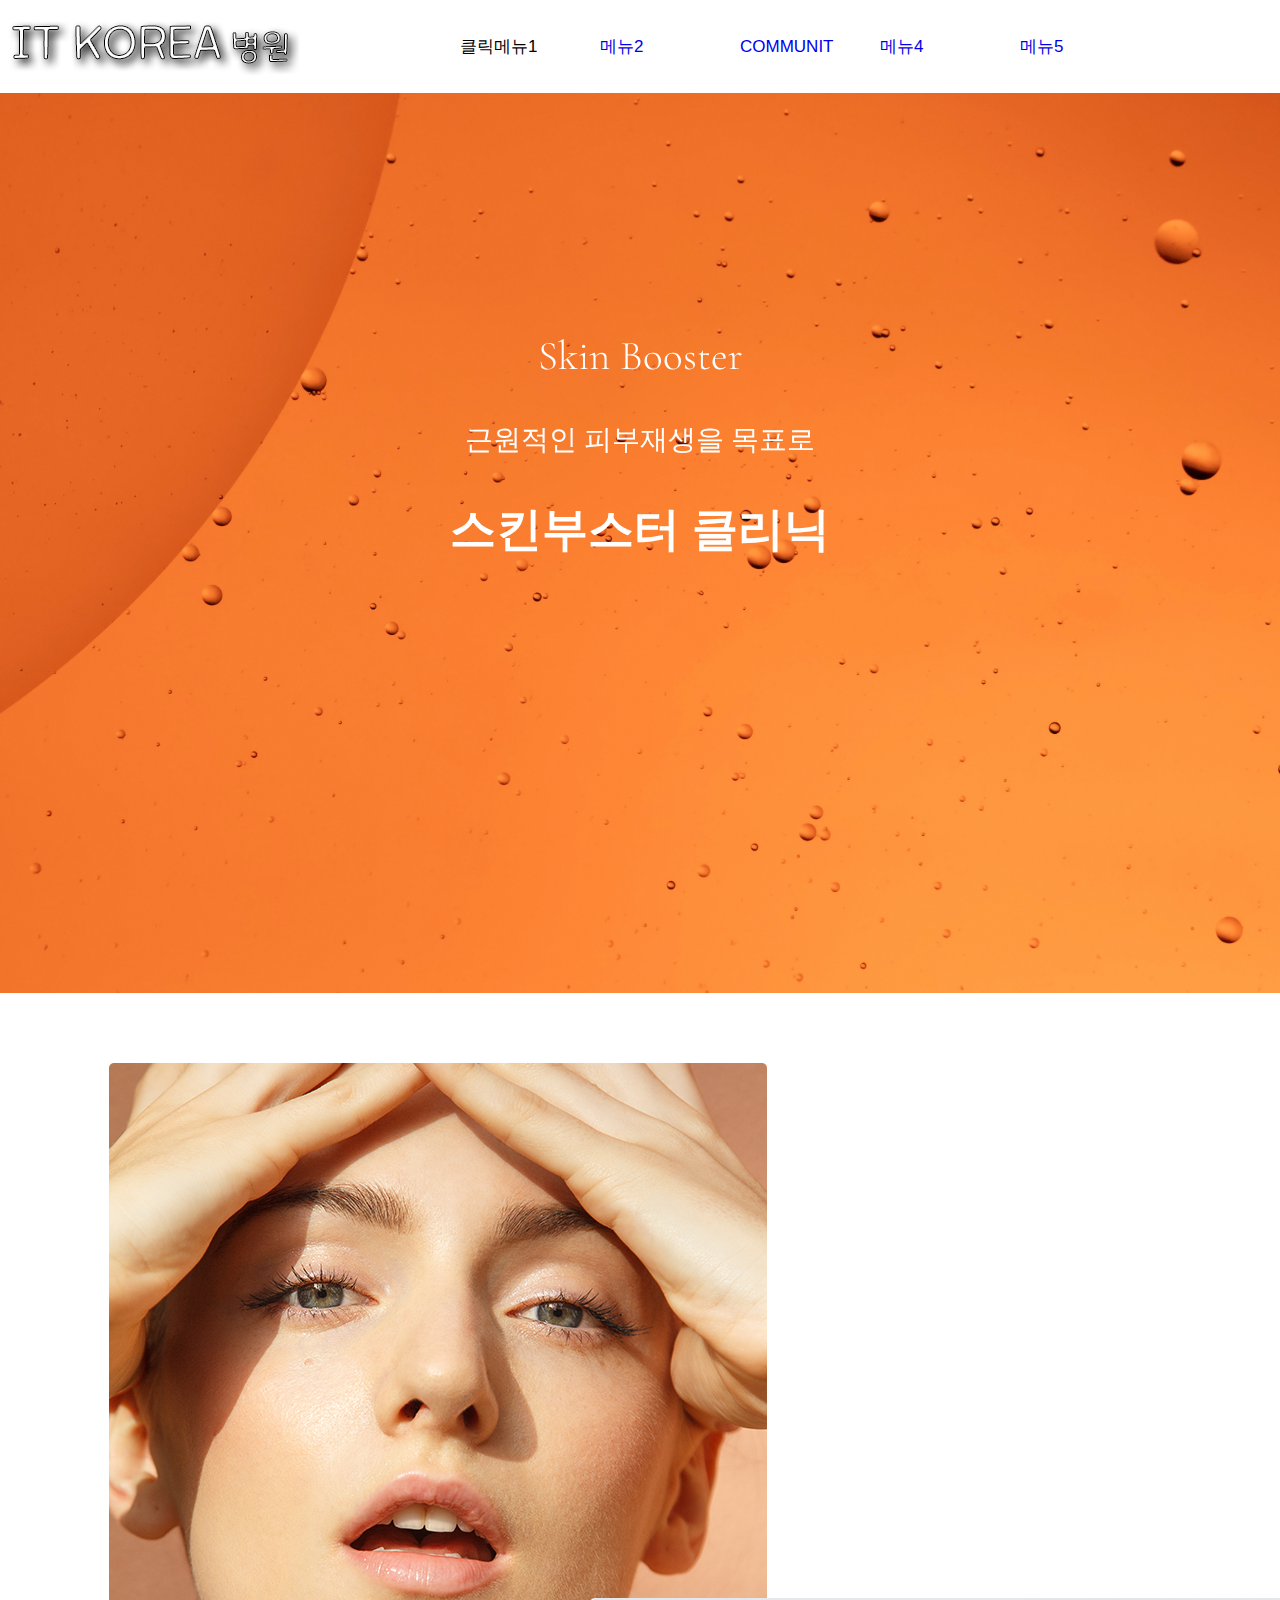
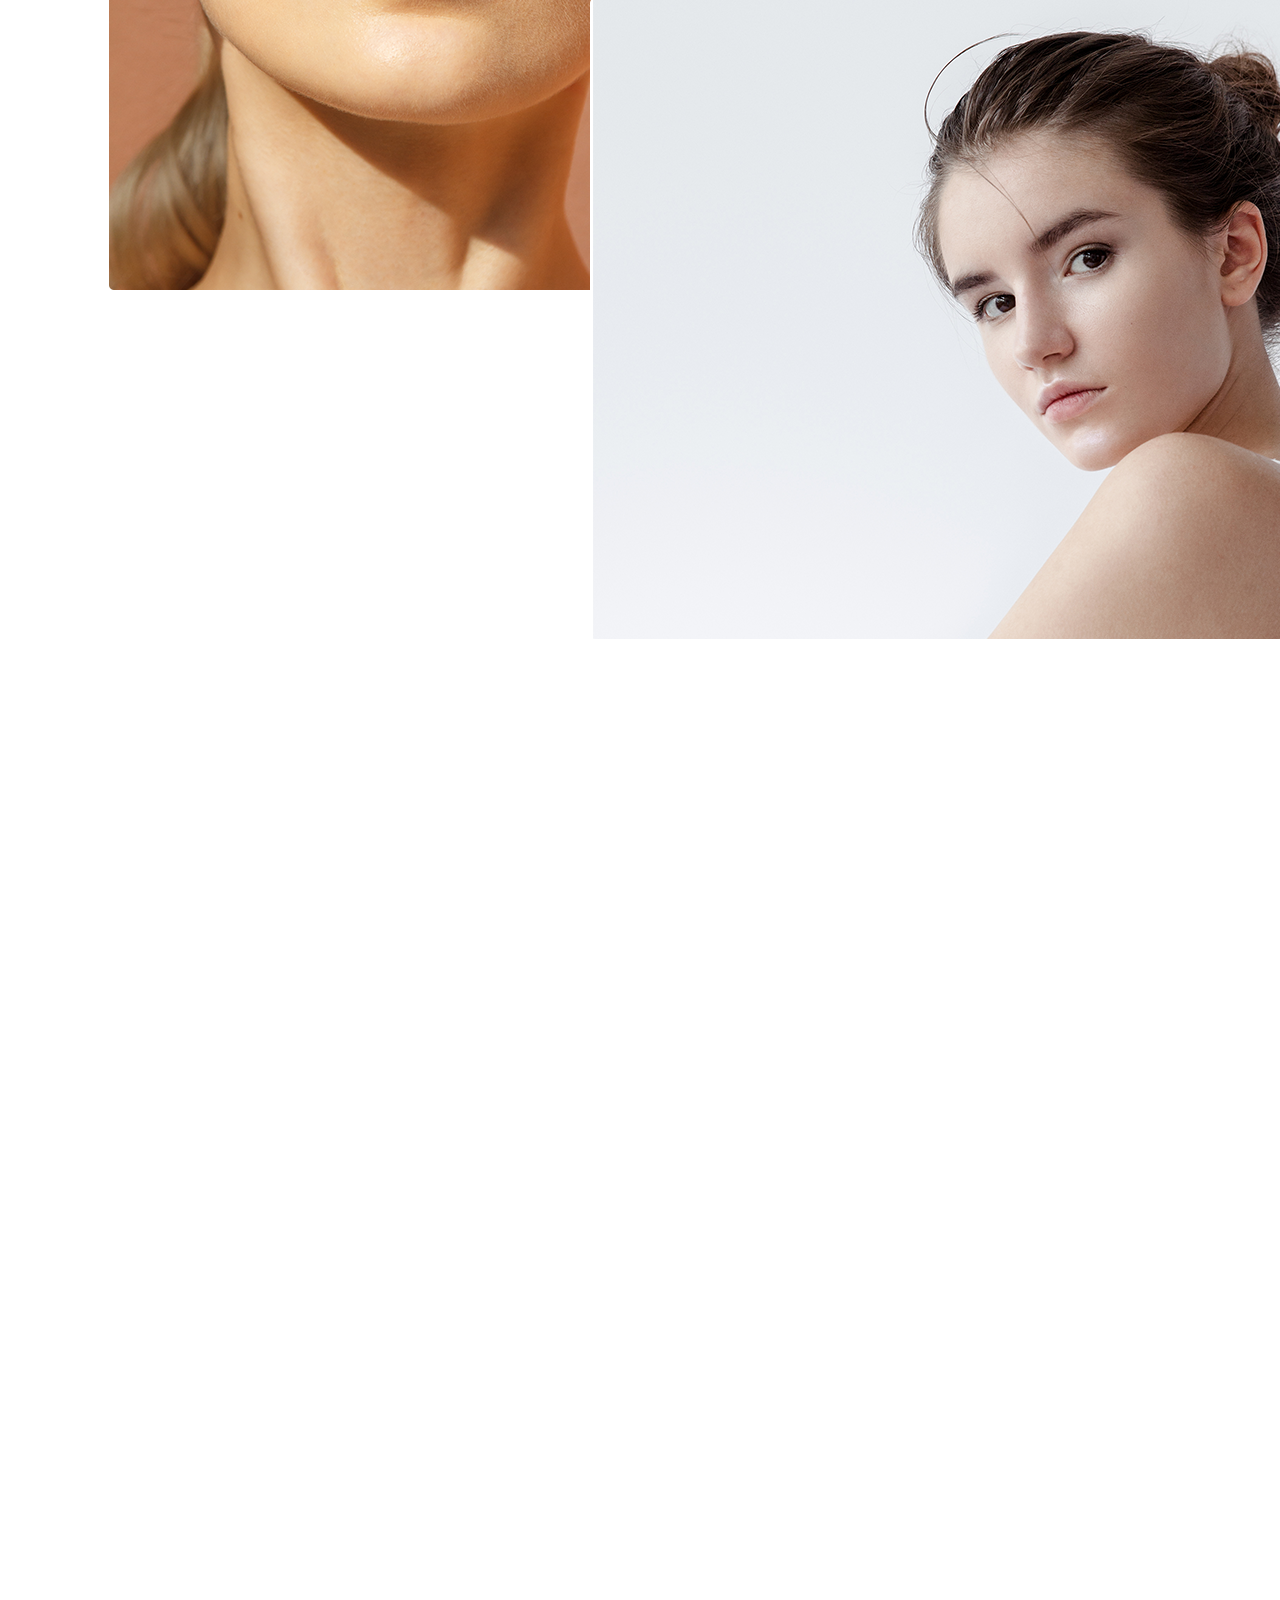
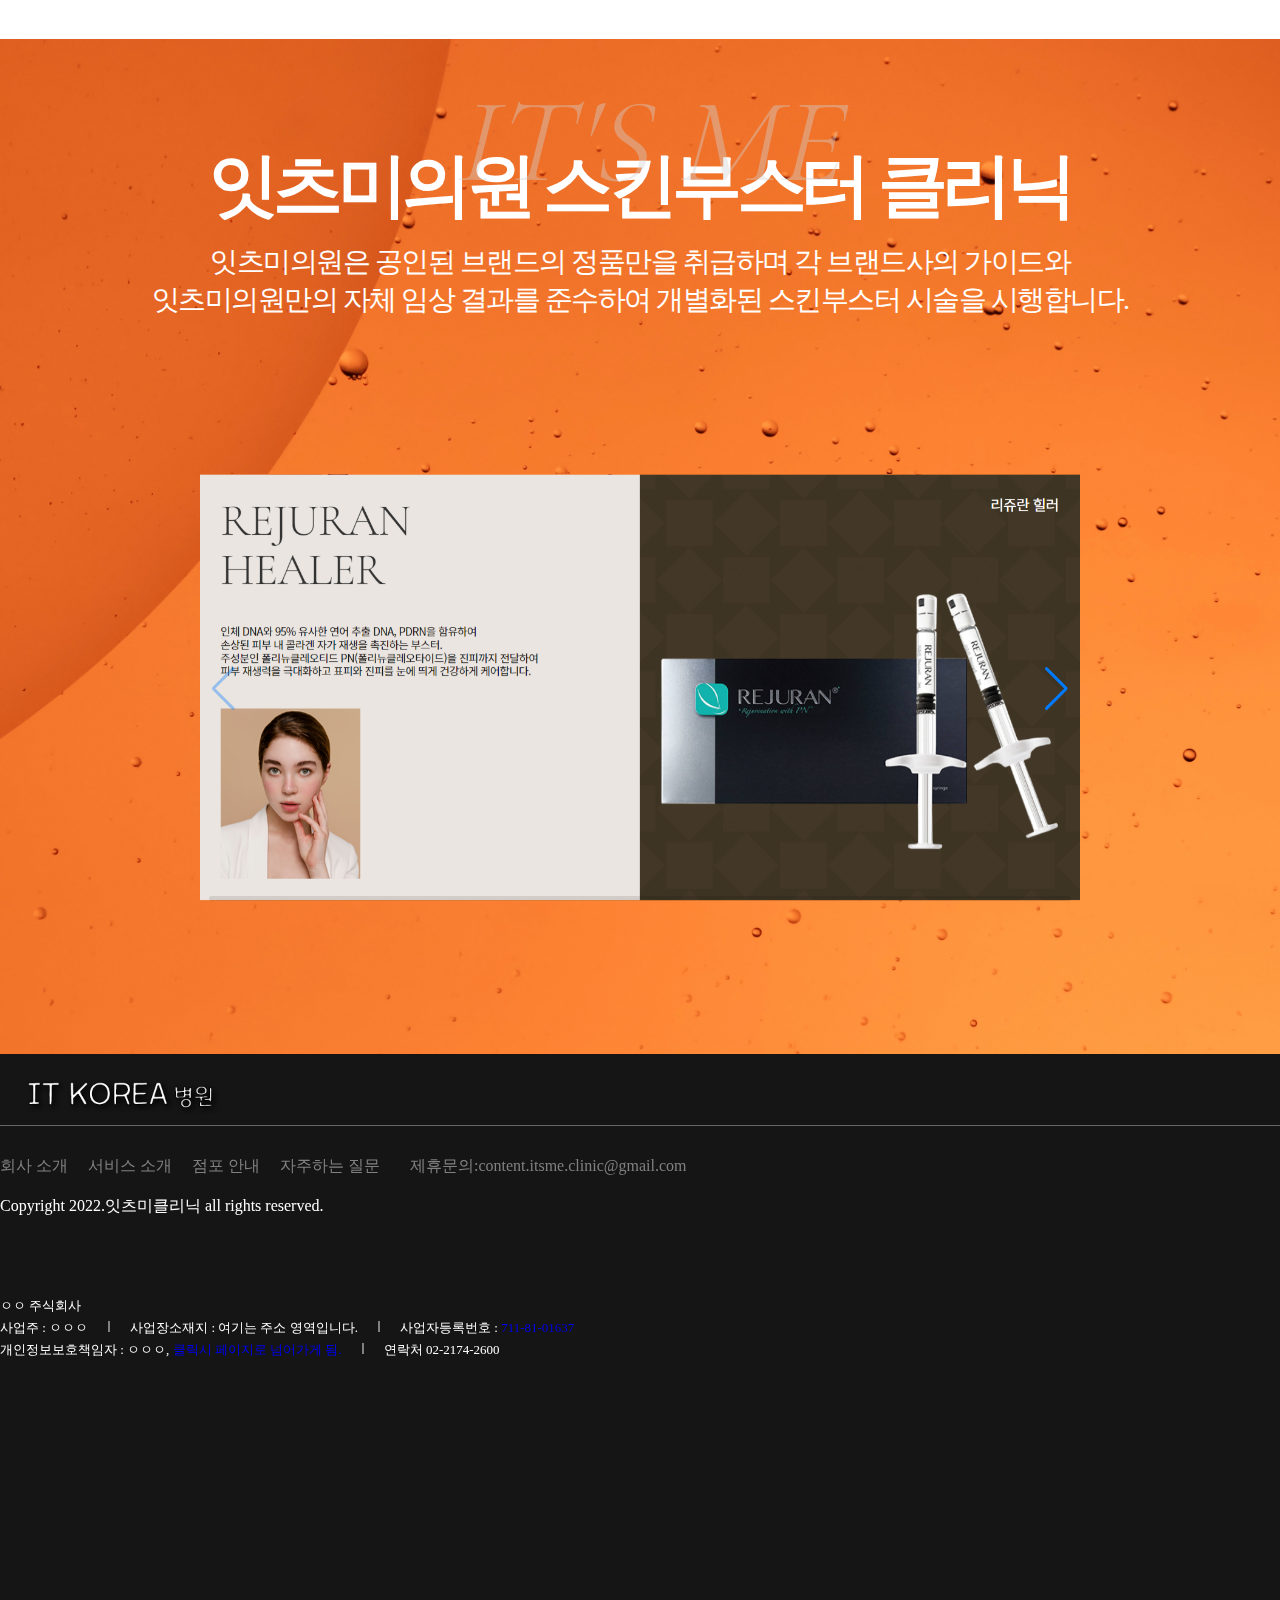
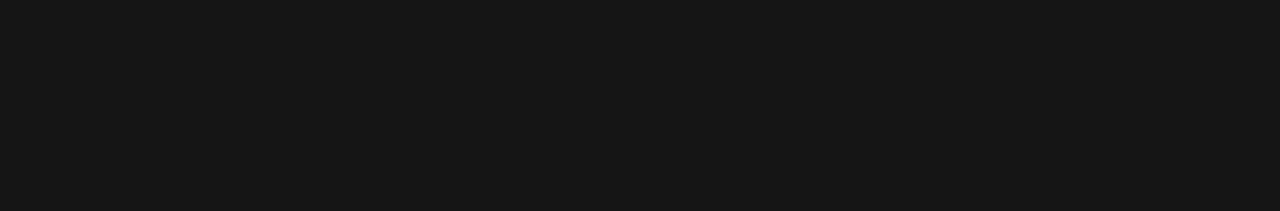
==== commit 9a82f49e: "Add files via upload" ====
--- a/index.html
+++ b/index.html
@@ -1,32 +1,70 @@
+<!-- DOCTYPE html 이란 : 웹문서가 어떤 버전의 html 언어로 작성되었는지 결정하는 기능 -->
+<!-- !DOCTYPE html : HTML 5 를 사용하겠다 명시 -->
 <!DOCTYPE html>
+<!-- html : HyperText Markup Language 의 약자 -->
+<!-- html 문서의 요소를 선택한다. -->
+<!-- lang = 언어 선택 -->
 <html lang="ko">
+<!-- head : html 문서의 메타데이터(metadata)를 정의한다.  -->
 
 <head>
+    <!-- meta : 메타데이터: html문서에 대한 정보(data)로 웹 브라우저에는 직접적으로 표현되지 않는 정보이다. -->
+    <!-- charset : html 문서의 문자 인코딩 방식을 명시한다. 유니코드(Unicode)를 위한 문자셋인 UTF-8을 가장 많이 사용함. -->
     <meta charset="UTF-8">
+    <!-- http-equiv : content 속성에 명시된 값에 대한 HTTP 헤더를 제공한다. -->
+    <!-- IE=edge : 호환성, 최신버전의 html을 사용하라 명시. -->
     <meta http-equiv="X-UA-Compatible" content="IE=edge">
+    <!-- viewport : 웹 사이트를 만들 때 뷰포트에 대한 설정을 해주어야 반응형 웹사이트(모바일 버전) 등을 제대로 동작 시킬 수 있다. -->
+    <!-- width=device-width, initial-scale=1.0 : 초기 화면 배율 설정 (1.0은 100%와 같다.) -->
     <meta name="viewport" content="width=device-width, initial-scale=1.0">
+    <!-- title : 웹 사이트 위의 탭을 바꿔준다. -->
     <title>Document</title>
+    <!-- link : 외부 리소스 연결요소(외부 파일(예시 : css 등을 사용할 수 있게 도와준다.)) -->
+    <!-- href : 가져올 위치 -->
+    <!-- rel :  relation : 관계를 의미한다. (예 : stylesheet 를 입력해 주어야만 css 가 제대로 작동한다.) -->
     <link href="https://webfontworld.github.io/NexonMaplestory/NexonMaplestory.css" rel="stylesheet">
     <link rel="stylesheet" href="./css/body.css">
     <link rel="stylesheet" href="./css/header.css">
     <link rel="stylesheet" href="./css/contents.css">
     <link rel="stylesheet" href="./css/footer.css">
     <link rel="stylesheet" href="https://cdn.jsdelivr.net/npm/swiper@8/swiper-bundle.min.css">
+    <!-- script 데이터와 실행 가능한 코드를 문서에 포함 할 때 사용. 보통 자바스크립트 파일을 html 문서에 적용시키기 위해서 많이 사용한다. -->
+    <!-- defer html과 같은 폴더에 없는 .js 파일을 사용하기 위해 존재한다. -->
     <script defer src="https://cdn.jsdelivr.net/npm/swiper@8/swiper-bundle.min.js"></script>
     <script defer src="js/content-bottom-slide.js"></script>
+
+    <link rel="stylesheet" href="https://unpkg.com/aos@2.3.1/dist/aos.css" />
+    <script src="https://unpkg.com/aos@2.3.1/dist/aos.js"></script>
 </head>
 
+<!-- body : 해당 html 문서의 텍스트,하이퍼링크,이미지,리스트와 같은 모든 콘텐츠를 포함하는 영역을 정의할 때 사용한다. -->
+
 <body>
+    <!-- div : Division 의 약자 : 레이아웃을 나누는데 주로 사용한다. -->
+    <!-- div 의 속성 : display : block 형식 태그이다.-->
+    <!-- id 속성 : 단 하나만 지정 가능하며 html에서도 하나만 사용 가능하다. -->
     <div id="wrap">
         <!-- 헤더 부분 -->
         <div id="header">
+            <!-- class 속성 : 여러개 사용가능하며 중첩 가능하다. -->
             <div class="logo">
+                <!-- a태그 : 클릭시 지정한 곳으로 가게 된다. -->
+                <!-- href : 저장위치(a태그에서는 보내줄 위치를 설정한다.) -->
+                <!-- a 태그 안에 img태그를 넣게 되면 이미지를 클릭시 지정한 저장위치로 가게 된다. -->
+                <!-- img 태그 : 이미지파일(png 파일등)을 불러올 수 있다. -->
+                <!-- img src : img 를 불러오기위한 저장위치를 기입한다. -->
+                <!-- alt : 어떤 이미지인지 알려준다. (이미지가 있을시 보여지지 않음.) -->
                 <a href="합체.html"><img src="image/logo.png" alt="LOGO"></a>
             </div>
             <div id="main-menu">
+                <!-- ul : unordered 의 약자 순서가 필요없는 목록을 만들때 사용한다. -->
                 <ul class="sub-menu1">
+                    <!-- li : list item 의 약자 ul,ol 태그의 각 항목들을 나열할 때 사용한다. -->
                     <li class="all-main">
+                        <!-- input 태그 : form 태그 안에서 추가되는 입력 요소 -->
+                        <!-- type checkbox : 체크박스 모양이 된다. (누를시 클릭표시가됬다 없어지며 이로 인해 checkbox의 밸류가 바뀌게된다.(true,false)) -->
                         <input id="checkbtn" type="checkbox">
+                        <!-- label : ul 요소의 라벨을 정의할 때 사용한다. -->
                         <label for="checkbtn">클릭메뉴1</label>
                         <ul class="all-menual">
                             <!-- <div class="all-sub-menual2"> -->
@@ -35,16 +73,17 @@
                             <li class="subtitle">SUB-Menu</li>
                             <li class="subtitle">SUB-Menu</li>
                             <li class="subtitle">SUB-Menu</li>
-                            <!-- </div> -->
+                            <!-- </div> --> 
                         </ul>
                     </li>
-                    <li><a href="javascript:void(0)">메뉴2</a></li>
-                    <li><a href="javascript:void(0)">메뉴3</a></li>
-                    <li><a href="javascript:void(0)">메뉴4</a></li>
-                    <li><a href="javascript:void(0)">메뉴5</a></li>
+                    <li><a href="#">메뉴2</a></li>
+                    <li><a href="../Communit-page/subpage.html">COMMUNIT</a></li>
+                    <li><a href="#">메뉴4</a></li>
+                    <li><a href="#">메뉴5</a></li>
                 </ul>
             </div>
             <div id="hiddenlink">
+                <!-- a 태그의 target="_blank" : 클릭시 현재 창이 넘어가게 되는게 아니라 새 창이 열리며 들어가게 된다. -->
                 <a href="https://choideokhyeon.github.io/Maplestory.github.io/" target="_blank">찾아보시지</a>
             </div>
         </div>
@@ -53,7 +92,10 @@
     <!-- content-body -->
     <div class="contents">
         <div id="content-top">
-            <div class="top-text">
+            <div class="top-text" data-aos="fade-up">
+                <!-- span : inline 요소를 가지고 있으며 html 파일에서 가장 많이 쓰이는 속성중 하나이다. -->
+                <!-- span : inline 속성을 가지고 있어서 css부분에서도 다재다능하게 사용이 가능하며 기본적으로 사용할 시 줄바꿈이 되지않는다 -->
+                <!-- div 속성은 그냥 사용할시 사용할 때 마다 줄바꿈이 일어난다. -->
                 <span>Skin Booster</span>
                 <span>근원적인 피부재생을 목표로</span>
                 <span>스킨부스터 클리닉</span>
@@ -64,7 +106,7 @@
             <div class="content-mid-top">
                 <div class="content-mid-left">
                     <img src="./image/KakaoTalk_20221214_120219613_03.png" alt="">
-                    <div class="mid-text">
+                    <div class="mid-text" data-aos="fade-up">
                         <span>피 / 부 / 저 / 력<br>근원에 집중해야 개선됩니다.</span>
                         <span>온도 변화,중력,마참,시간을 포함한<br>외부 자극을 견뎌내는 피부 본연의 힘을 높일 때</span>
                         <span>비로소 당신의 피부는<br>노화가 아닌 진화로 거듭납니다.</span>
@@ -72,7 +114,7 @@
                 </div>
 
                 <div class="content-mid-right">
-                    <div class="mid-text" style="margin:110px 60px; margin-bottom:200px">
+                    <div class="mid-text" style="margin:110px; margin-bottom:200px" data-aos="flip-left">
                         <span>지금 당신의 피부,<br>진화가 아닌 노화.</span>
                         <span>탄력 잃고 주름 잡힌 노화의 흔적<br>레이저 시술만이 정답일까요?</span>
                         <span>
@@ -84,16 +126,23 @@
                     <img src="./image/KakaoTalk_20221214_120219613_02.png" alt="">
                 </div>
             </div>
-            <div class="content-mid-bottom">
+            <div class="content-mid-bottom" data-aos="fade-up"
+            data-aos-anchor-placement="center-center">
+                <!-- aside : 페이지의 다른 콘텐츠들과 약간의 연관성이 있지만 해당 콘텐츠들로부터 분리시킬수 있다. -->
                 <aside class="bottom-left">
-                    <img src="./image/KakaoTalk_20221214_120219613.png" alt="">
+                    <img src="./image/KakaoTalk_20221214_120219613.png" alt="" >
                     <img src="./image/KakaoTalk_20221214_120219613_01.png" alt="">
                 </aside>
                 <aside class="bottom-right">
-                    <div class="bottom-text">
-                        <p>
+                    <div class="bottom-text" data-aos="flip-left">
+                        <!-- p : p태그는 문단을 정의할 때 사용한다. -->
+                        <!-- 브라우저는 자동으로 p태그를 사용시 위쪽과 아랫쪽에 약간의 여백을 준다. -->
+                        <!-- css 마진으로 조절할 수 있다. -->
+                        <p>
+                            <!-- br : 줄바꿈 -->
                             <span>01</span><span>대담한 변화,<br>확실한 피부개선을 위한</span>
                         </p>
+                        <!-- &nbsp; 태그는 아니지만 문자 사이에 공백을 준다. -->
                         <p>잇츠미의원&nbsp;<span>Delicate</span>&nbsp;&nbsp;진단처방</p>
                         <p>
                             <span>- 피부 조직의 두께,치밀도,탄력도,연령,노화도를 고려한 피부 타입별 맞춤 처방</span><br>
@@ -140,6 +189,7 @@
         </div>
 
         <!-- 푸터 부분 -->
+        <!-- footer : 보통 html 맨 밑부분이며 회사정보,사업자등록번호,문의사항등을 넣는다. -->
         <footer>
             <div id="footer-wrap">
                 <div id="footer-Logo">
@@ -179,6 +229,13 @@
             </div>
         </footer>
     </div>
+    <script>
+        AOS.init({
+            easing: 'ease-out-back',
+            duration: 1000
+        });
+     
+    </script>  
 </body>
 
 </html>--- a/css/body.css
+++ b/css/body.css
@@ -1,16 +1,29 @@
+/* body 부분의 모든 영역 설정 */
 * {
+    /* body 외적 부분 0px로 간격x */
     margin: 0;
+    /* body 내적 부분 0px 로 간격x */
     padding: 0;
+    /* box-sizing : 박스의 크기를 어떤 기준으로 정할지 정한다. */
+    /* border-box : 테두리를 기준으로 박수 크기를 정한다. */
     box-sizing: border-box;
 }
+/* a 태그 요소 변화 */
 a {
+    /* 밑줄표시 x */
     text-decoration: none;
 }
+/* ui 태그 요소 변화 */
 ul {
+    /* 항목 모양의 종류, 위치, 항목을 넣을 위치를 한꺼번에 지정가능 */
+    /* none : 안한다. */
     list-style: none;
 }
 
+/* id가 wrap 인 요소를 변화시킨다. */
 #wrap{
+    /* 넓이 100%로 최대 */
     width: 100%;
+    /* 높이 100%로 최대 */
     height: 100%;
 }--- a/css/header.css
+++ b/css/header.css
@@ -1,92 +1,154 @@
 /* body {
     background-color: slateblue;
 } */
+
+/* class가 logo 안의 img 요소 변화 */
 .logo>img{
+    /* 넓이 변화 */
     width: 300px;
-    height: 93.39px;
+    /* 높이 */
+    height: 93.39px;
+    /* 글자 중간으로 */
     text-align: center;
     /* border: 1px solid red; */
+    /* block : 상 하 로 준다 */
     display: block;
+    /* 줄 높이 정함 */
     line-height: 80px;
 }
+
+/* id가 header인 요소 변화 */
 #header{
+    /* 넓이 */
     width: 100%;
+    /* 높이 */
     height: 93.39px;
     /* border: 1px solid black; */
+    /* 배경색 변화 */
     background-color: white;
+    /* position : fixed : 요소를 항상 고정된 요소로 준다*/
     position: fixed;
+    /* 위  */
     top: 0;
+    /* 겹칠시 먼저 보여질 순번 */
     z-index: 2;
-
-    display: flex;
+    /* flex로 줄 시 좌우로 펼쳐진다 */
+    display: flex;
+    /* 좌우 중 왼쪽부터 나온다 */
     justify-content: left;
-    align-items: center;
-}
+    /* 위 아래 에서 중간 */
+    align-items: center;
+}
+/* id가 main-menu 인 요소 변화 */
 #main-menu{
+    /* 넓이 */
     width: 50%;
+    /* 높이 */
     height: 93.39px;
     /* border: 3px solid rgb(63, 189, 105); */
     /* background-color: slategray; */
-    margin: 0 auto;
+    /* 여백 0 자동으로 늘어남 */
+    margin: 0 auto;
+    /* 여백 왼쪽 부분 150px만큼 준다 */
     margin-left: 150px;
 }
+/* class가 sub-menu1인 요소 변화 */
 .sub-menu1{
+    /* 넓이 */
     width: 700px;
+    /* 높이 */
     height: 93.39px;
     /* border: 2px solid blue; */
-    margin: 0 auto;
-    display: flex;
-    align-items: center;
+    /* 요소 여백 없지만 상황에따라 늘어난다 */
+    margin: 0 auto;
+    /* 좌,우 로 펼쳐준다 */
+    display: flex;
+    /* 상하 에서 중간 */
+    align-items: center;
+    /* 글자 크기 */
     font-size: 17px;
+    /* 글자체 */
     font-family:'Noto Sans KR', sans-serif;
 }
 
+/* id가 submenu1안의 li 태그 요소 변화 */
 .sub-menu1>li{
+    /* 넓이 */
     width: 120px;
+    /* 높이 */
     height: 93.39px;
     /* border: 2px solid rgb(255, 26, 217); */
-    display: flex;
-    align-items: center;
-    margin: 0 auto;
-}
-
+    /* 좌,우로 보여준다 */
+    display: flex;
+    /* 상 하 에서 중간으로 보여준다 */
+    align-items: center;
+    /* 요소 여백 없지만 자동으로 늘어난다. */
+    margin: 0 auto;
+}
+
+/* class가 sub-menu1안의 li 안의 a 태그 요소 변화 */
 .sub-menu1>li>a{
+    /* 높이 */
     height: 100%;
     /* border: 1px solid green; */
-    display: flex;
+    /* 좌,우로 펼쳐줌 */
+    display: flex;
+    /* 글자를 중간에서 시작 */
     text-align: center;
+    /* 요소를 좌우에서 중간에서 시작 */
     justify-content: center;
-    align-items: center;
-}
-
+    /* 요소를 상하에서 중간에서 시작 */
+    align-items: center;
+}
+
+/* class가 all-main인 요소 변화 */
 .all-main {
+    /* 높이 */
     height: 100%;
     /* border: 2px solid rgb(0, 255, 21); */
     /* position: relative; */
-    display: flex;
+    /* 좌,우로 보여줌 */
+    display: flex;
+    /* 좌우에서 왼쪽부터 시작 */
     justify-content: left;
 }
+
+/* class가 all-main안의 id가 checkbtn 인 요소 변화 */
 .all-main>#checkbtn {
+    /* 보여주지 않는다. */
     display: none;
 }
 
+/* class가 all-main안의 label 요소 변화 */
 .all-main>label {
+    /* 마우스가 올려질시 클릭모양이 나온다. */
     cursor:pointer;
     /* border: 1px solid black; */
 }
 
 /* 클릭 메뉴 */
+/* class가 all-menua1 인 요소 변화 */
 .all-menual {
+    /* 넓이 */
     width: 100%;
+    /* 높이 */
     height: 0;
     /* border: 2px solid royalblue; */
+    /* 부모 요소를 기준으로 자리를 잡는다. */
     position: absolute;
+    /* 위 왼쪽 변화 */
     top: 100%; left: 0;
+    /* 우선적으로 보여줄거 지정 */
     z-index: 1;
+    /* 바탕색 색깔 변화 */
     background-color: white;
+    /* 실제로는 존재하나 width,height를 넘어가게 된다면(요소 밖으로 넘어갈 시 ) 보여주지 않는다. */
     overflow: hidden;
+    /* 움직이도록 작동할시 작동이 완료될때까지의 시간을 설정한다. */
     transition: 1s;
-    display: flex;
+    /* 좌,우로 배치한다. */
+    display: flex;
+    /* 좌우에서 중간으로 시작함. */
     justify-content: center;
 }
 
@@ -97,37 +159,60 @@
     display: flex;
     margin: 0 auto;
 } */
+
+/* class가 subtitle 인 요소 변화 */
 .subtitle {
+    /* 넓이 */
     width: 188px;
+    /* 높이 */
     height: 0;
+    /* 바깥 여백 조정 */
     margin: 20px;
+    /* 안쪽 여백 조정 */
     padding: 50px;
+    /* 글자 굵기 조정 */
     font-weight: 700;
+    /* 테두리부분에서 밑에부분만 테두리를 준다. */
     border-bottom: 2px solid black;
 }
 
 /* 전체메뉴 클릭시 호출 */
+
+/* id가 checkbtn인데 체크된거에서부터 class가 all-menua1인 요소 */
 #checkbtn:checked~.all-menual {
-    display: flex;
+    /* 좌우 배치 */
+    display: flex;
+    /* 넓이 */
     height: 470px;
+    /* 이동될시 윗쪽으로 1초만에 다하게 */
     transition: height 1s;
 }
 
 /* ///////////////////////////// */
 
 /* Hover 글자바꾸기 */
+/* id가 header이며 class가 sub-menu1안의 li태그중 2번째 태그안의 a태그인데 마우스가 올려질시 */
 #header .sub-menu1>li:nth-child(2)>a:hover {
-    font-size: 0;
-}
+    /* 글씨 크기 */
+    font-size: 0;
+}
+/* 위의 요소 내용과 동일 ::before를 해 변화된 모습을 덮어 씌운다. */
 #header .sub-menu1>li:nth-child(2)>a:hover::before {
+    /* content : 뭘 적을건지 적는다. */
     content: '이벤트';
-    font-size: 1rem;
-}
+    /* 글자 크기 */
+    font-size: 1rem;
+}
+/* id가 header이며 class가 sub-menu1안의 li태그중 3번째 태그안의 a태그인데 마우스가 올려질시*/
 #header .sub-menu1>li:nth-child(3)>a:hover {
-    font-size: 0;
-}
+    /* 글자 크기 */
+    font-size: 0;
+}
+/* 위의 요소 내용과 동일 ::before를 해 변화된 모습을 덮어 씌운다. */
 #header .sub-menu1>li:nth-child(3)>a:hover::before {
+    /* content : 뭘 적을건지 적는다. */
     content: '고객만족센터';
+    /* 글자 크기 */
     font-size: 1rem;
 }
 #header .sub-menu1>li:nth-child(4)>a:hover {
@@ -148,23 +233,35 @@
 }
 
 /* 링크 추가된 것 */
+
+/* id가 hiddenlink 인 요소 변화 */
 #hiddenlink {
+    /* 높이 */
     height: 93.38px;
+    /* 넓이 */
     width: 300px;
 }
+/* id가 hiddenlink 안의 a 태그 요소 변화 */
 #hiddenlink>a {
+    /* 글자색 변화 */
     color: black;
+    /* 태그가 끝날때마다 밑으로 내려감 */
     display: block;
     /* background-color: aqua; */
+    /* 글자 중간에서 */
     text-align: center;
+    /* 글자 간격 조정 */
     line-height: 90px;
 }
 
+/* id가 hiddenlink 안의 a 태그 요소 변화 */
 #hiddenlink>a{
+    /* 표시하지 않는다. */
     display: none;
 }
 
-
+/* id가 hiddenlink 안의 a 태그 요소인데 마우스가 올려졌을시 a 태그 변화 */
 #hiddenlink:hover  a{
+    /* 요소가 끝날시 밑으로 내린다. */
     display: block;
 }--- a/css/contents.css
+++ b/css/contents.css
@@ -1,24 +1,35 @@
 /* 폰트 적용 */
+/* font-face 폰트 패밀리를 사용하기 위해 웹에서 다운로드 받은 폰트를 지정해준다 */
 @font-face {
+    /* font-family : 입력시 폰트를 사용할 수 있다. 기본일 경우 sans-selif */
     font-family:'C-Light';
+    /* font가 저장된 장소. */
     src:url('../font/CormorantGaramond-Light.ttf')
 }
 @font-face {
     font-family:'C-Medium';
     src:url('../font/CormorantGaramond-Medium.ttf')
 }
+/* p와 span 태그 속성 변화 */
 p,span {
+    /* display : block : 태그 속성에 block 기능을 준다.(쓸 때 마다 밑으로 내려가게 만들어줌) */
     display: block;
 }
 
+/* class 가 contents 인 요소 변화 */
 .contents{
-    width: 100%;
-    height: auto;
+    /* 넓이 100% */
+    width: 100%;
+    /* height auto : 자동으로 높이를 width 에 맞게 맞춰준다 */
+    height: auto;
+    /* 외부 요소 테두리 밖 부터 위에 부분만 93px만큼 거리루 준다. */
     margin-top:93px;
 }
 
+/* id가 content-top,mid,bottom 변화 */
 #content-top,#content-mid,#content-bottom
 {
+    /* 넓이 100% */
     width: 100%;
 }
 
@@ -26,38 +37,58 @@
 /* Content-TOP!! */
 #content-top{
     /* border: 1px solid black; */
+    /* 높이 900px 만큼 */
     height: 900px;
+    /* 이 요소에서의 바탕에 이미지를 부여한다 */
     background-image:url('../image/KakaoTalk_20221214_114740406.jpg') ;
+    /* 지정한 바탕 이미지 사이즈를 화면에 맞게 다 덮는다. */
     background-size: cover;
+    /* 내부 content-top부분 17%만쿰 거리를 준다 */
     padding-top: 17%;
 }
+/* id가 content-top 안에 있는 이미지에게 */
 #content-top>img {
+    /* 높,넓이 100%로 */
     width: 100%;
     height: 100%;
 }
+/* id가 content-top에 클래스가 top-text 인 요소 변화  */
 #content-top .top-text {
     /* border: 1px solid black; */
 }
+/* class가 top-text인 요소 변화 */
 .top-text {
-    width: 100%;
-}
+    /* 넓이 100% */
+    width: 100%;
+}
+/* clas가 top-text 인 span인 요소에게 */
 .top-text span{
+    /* display 속성을 block 처리 */
     display: block;
+    /* 폰트 색깔 흰색 */
     color: white;
     /* margin-bottom: 10px; */
+    /* 내부 요소 20px 간격준다. */
     padding: 20px;
 }
+/* class가 top-text안의 span인데 1번째 span요소 변화 */
 .top-text>span:nth-child(1){
     /* border: 1px solid black; */
+    /* 글자를 중간으로 준다 */
     text-align: center;
+    /* 글자 크기 변화 */
     font-size: 41px;
+    /* 어떤 글자를 쓸것인지. */
     font-family: 'C-Light';
-}
+    
+}
+/* class가 top-text안의 span인데 2번째 span요소 변화 */
 .top-text>span:nth-child(2){
     /* border: 1px solid black; */
     text-align: center;
     font-size: 28px;
 }
+/* class가 top-text안의 span인데 3번째 span요소 변화 */
 .top-text>span:nth-child(3){
     /* border: 1px solid black; */
     text-align: center;
@@ -67,230 +98,374 @@
 
 
 /* Content-Mid 구간 */
+/* id가 content-mid인 요소 변화 */
 #content-mid{
     height: auto;
     /* background-color: aqua; */
 }
 
 /* Mid-TOP 위치 */
+/* class가 content-mid-top 인 요소 변화 */
 .content-mid-top {
-    width: 100%;
+    /* 넓이 */
+    width: 100%;
+    /* 높이 */
     height: auto;
     /* border: 2px solid purple; */
+    /* display : flex 를 쓰게 되면 좌우로 쓸 수 있게 된다. */
     display: flex;
 }
+/* classrk content-mid-left 인 요소 변화 */
 .content-mid-left {
+    /* 넓이 50%만 */
     width: 50%;
+    /* 높이 */
     height: auto;
     /* border: 2px solid red; */
 }
+/* class가 content-mid-left 안의 img 요소 변화 */
 .content-mid-left>img {
+    /* 넓이 */
     width: 658px;
+    /* 높이 */
     height: 827px;
+    /* img 바깥쪽 넓이 */
     margin: 0 109px;
+    /* img 바깥쪽 위의 영역만  */
     margin-top: 70px;
 }
+/* class가 content-mid-top 의 midtext안의 span에게 */
 .content-mid-top .mid-text>span {
-    width: 100%;
+    /* 넓이 */
+    width: 100%;
+    /* span 바깥쪽 아랫여백 줌 */
     margin-bottom: 25px;
 }
+/* class가 content-mid-top mid-text 인 요소 변화 */
 .content-mid-top .mid-text {
     /* border: 3px solid slategrey; */
+    /* 바깥쪽 여백 */
     margin: 0px 109px;
+    /* 윗여백 */
     margin-top: 60px;
+    /* 밑 여백 */
     margin-bottom: 20px;
-}
+
+}
+/* class가 content-mid-top mid-text안의 span태그인데 1번째 스팬태그만 */
 .content-mid-top .mid-text>span:nth-child(1) {
+    /* 글자 크기 */
     font-size: 40px;
+    /* 색깔 */
     color: orange;
+    /* 글자 굵기 설정 */
     font-weight: 700;
 }
+/* class가 content-mid-top mid-text안의 span 태그인데 2번쨰 span태그만 */
 .content-mid-top .mid-text>span:nth-child(2) {
+    /* 글자 크기 */
     font-size: 20px;
 }
+/* 윗 상황에서 3번째 span 태그 */
 .content-mid-top .mid-text>span:nth-child(3) {
+    /* 글자 크기 */
     font-size: 20px;
 }
 
-
+/* class가 content-mid-right인 요소 변화 */
 .content-mid-right {
+    /* 넓이 */
     width: 50%;
+    /* 높이 */
     height: auto;
     /* border: 2px solid orange; */
 }
+/* class가 content-mid-right 의 이미지 변화 */
 .content-mid-right img {
+    /* 넓이 */
     width: 879px;
+    /* 높이 */
     height: 641px;
+    /* 왼쪽 여백만 변화 */
     margin-left: -50px;
 }
 
 
 
 /* Mid-bottom 위치 */
+/* class가  content-mid-bottom 인 요소 선택 */
 .content-mid-bottom {
+    /* 넓이 */
     width: 100%;
     /* border: 2px solid crimson; */
+    /* display : flex로 줘서 좌우로 사용 가능하게 만들어준다. */
     display: flex;
 }
 
+/* class가 bottom-left 인 요소 변화 */
 .bottom-left {
+    /* 넓이 */
     width: 50%;
     /* border: 2px solid violet; */
+    /* 안쪽 윗쪽 여백 변화 */
     padding-top: 50px;
+    /* position:relative : 요소 자신을 기준으로 배치한다. */
     position: relative;
 }
+/* class가 bottom-left 의 이미지인데 1번째 이미지 */
 .bottom-left img:nth-child(1) {
+    /* 넓이 */
     width: 800px;
+    /* 높이 */
     height: 583px;
+    /* 내부 왼쪽 여백 */
     margin-left: 50px;
+    /* 내부 바깥쪽 여백 */
     margin-bottom: 300px ;
 }
+/* 윗 내용에서 2번쨰 이미지 */
 .bottom-left img:nth-child(2) {
+    /* 넓이 */
     width: 325px;
+    /* 높이 */
     height: 408px;
+    /* position:absolut : 부모 요소를 기준으로 배치한다. */
     position: absolute;
+    /* 오른쪽, 윗쪽 변화 */
     right: 0; top: 425px;
 }
-
+/* class가 bottom-right 인 요소 변화 */
 .bottom-right {
+    /* 넓이 */
     width: 50%;
     /* border: 2px solid peru; */
+    /* 안쪽 위 여백 */
     margin-top: 10%;
 }
+/* class가 오른쪽이면서 bottom-text 클래스도 가지고 있어야 한다. */
 .bottom-right .bottom-text {
     /* border: 2px solid red; */
+    /* 외부 여백 변화 */
     margin: 0 123px;
 }
+/* class가 bottom-right이면서 bottom-text안의 p 태그 변화 */
 .bottom-right .bottom-text>p {
     /* border:1px solid black; */
+    /* display를 변화를 줘서 좌우로 사용 가능 */
     display: flex;
 }
 
+
+/* class가 bottom-text 인 요소 변화 */
 .bottom-text {
+    /* 넓이 */
     width: 700px;
     /* border: 1px solid black; */
 }
+
 /* p1의 자식요소 */
+/* class가 bottom-right 이면서 bottom-text안의 p태그이지만 1번째 태그 */
 .bottom-right .bottom-text>p:nth-child(1) {
+    /* 넓이 */
     width: auto;
+    /* 정렬기능 : aling-items : center로 주게 되면 상하 중간으로 준다 */
     align-items: center;
     margin-bottom: 5%;
     /* border: 1px solid black; */
 }
+
+/* class갸 bottom-right이며 bottom-text안의 p태그중 1번째안의 span인데 1번째 스팬 요소 변화 */
 .bottom-right .bottom-text>p:nth-child(1)>span:nth-child(1) {
+    /* 테두리 1px로 실선 준다. */
     border-bottom: 1px solid #ff812c;
+    /* 외부 여백 5% 간격 추가 */
     margin-left: 5%;
+    /* 글자 크기 변화 */
     font-size: 150px;
     color: #ff812c;
     font-family: 'C-Light';
+    /* 줄높이를 정해준다 */
     line-height: 130px;
 }
+/* 위의 요소 중 2번째 스팬 요소 변화 */
 .bottom-right .bottom-text>p:nth-child(1)>span:nth-child(2) {
     /* border: 1px solid black; */
+    /* 글자 크기 */
     font-size: 24px;
+    /* 글자 색깔 */
     color: #ff812c;
+    /* 윗쪽 여백 */
     margin-top: 40px;
+    /* 안쪽 왼쪽 여백 */
     padding-left: 3%;
+    /* 글자를 왼쪽부터 시작하게 만들어준다 */
     text-align: left;
+    /* 글자 간격을 수정한다. */
     letter-spacing: -3px;
 }
 
 /* p2의 자식요소 */
+/* class가 bottom-right 이며 bottom-text 안의 p태그2번째 p태그 요소 변화 */
 .bottom-right .bottom-text>p:nth-child(2) {
+    /* 넓이 */
     width: auto;
+    /* 상하 중간으로 */
     align-items: center;
+    /* 글자 크기 */
     font-size: 30px;
     /* border: 1px solid black; */
 }
+
+/* 윗 내용 동일인 상황 p 태그 안의 span 요소 변화 */
 .bottom-right .bottom-text>p:nth-child(2)>span {
     /* border:1px solid black; */
+    /* 글자 크기 */
     font-size: 72px;
+    /* 글자 색깔 */
     color: #ff812c;
+    /* 글자 체 설정 */
     font-family: 'C-Medium';
+    /* 글자 모양을 선택한다. */
     font-style: oblique;
+    /* 사용마다 상하 내려간다. */
     display: block;
+    /* 줄높이 정해준다 */
     line-height: 90px;
+    /* 높이 */
     height: 100px;
 }
 
 /* p3의 자식요소 */
+/* class가 bottom-right bottom-text 안의 p태그이지만 3번째 p태그만 변화를 준다. */
 .bottom-right .bottom-text>p:nth-child(3) {
+    /* 넓이 */
     width: auto;
+    /* 상하 관계 정렬 */
     align-items: center;
+    /* block 을 쓰면 상하로 내려가게 된다. */
     display: block;
     /* border: 1px solid black; */
 }
+/* 윗내용 동일인 상황 . p태그 3번째 p태그 안의 span요소 변화 */
 .bottom-right .bottom-text>p:nth-child(3)>span {
     /* border:1px solid black; */
+    /* 글자 크기 변화 */
     font-size: 19px;
+    /* 글자 시작 왼쪽 */
     text-align: left;
+    /* 글자 체 변화 */
     font-family: 'Noto Sans KR';
 }
 
 
 
 /* Content-Bottom 구간 */
+/* id가 content-bottom인 요소 변화 */
 #content-bottom{
+    /* content-bottom 요소 에다 바탕색 준다. */
     background-image: url('../image/KakaoTalk_20221214_114740406.jpg');
+    /* 남는 부분 없도록 꽉 채운다. */
     background-size: cover;
     /* border: 2px solid darkblue; */
+    /* content-bottom 을 기준으로 정렬한다. */
     position: relative;
 }
 
+
+/* id가 content-bottom-title 요소 변화 */
 #content-bottom-title{
+    /* 내부 여백 5px씩 */
     padding: 5px;
+    /* 윗 여백 5px씩 */
     padding-top: 100px;
 }
+/* 윗 내용동일인 상황. 안의 span,p태그 요소 변화 */
 #content-bottom-title>span,p {
+    /* 다 쓸때마다 내려간다. */
     display: block;
+    /* 글자 시작 중간에서 */
     text-align: center;
 }
+/* 윗내용 동일인 상황. span 태그 1번째 스팬 태그만 변화를 준다. */
 #content-bottom-title>span:nth-child(1){
     /* border: 1px solid black; */
+    /* 글자색 변화 */
     font-size: 120px;
+    /* 글자 체 변경 */
     font-family: 'C-Light';
+    /* 글자 모양 선택 */
     font-style: oblique;
+    /* 부모 요소를 기준으로 정렬한다.(고정느낌?) */
     position: absolute;
+    /* 왼쪽,위 변화 */
     left: 453px; top: 30px;
+    /* 여백 x */
     margin: 0;
+    /* 글자색 */
     color: lightgray;
+    /* 요소 투명도 */
     opacity: 0.4;
 }
+/* 윗내용동일인 상황에서 span 2번재 스팬만 변화 */
 #content-bottom-title>span:nth-child(2){
     /* border: 1px solid black; */
+    /* 글자크기 */
     font-size: 70px;
+    /* 글자 굵기 */
     font-weight: 900;
+    /* 색깔 */
     color: white;
+    /* 글자 사이 간격 조절. */
     letter-spacing:-5.5px;
+    /* 먼저 보여질 우선도 설정 */
     z-index: 1;
+    /* 밑부분 여백 준다 */
     margin-bottom: 35px;
+    /* 여백 기본은 없으나 알아서 준다. */
     margin: 0 auto;
+    /* 윗부분 여백 */
     margin-bottom: 10px;
 }
+/* id가 content-bottom-title안의 p태그 변화 */
 #content-bottom-title>p{
     /* border: 1px solid black; */
+    /* 글자 크기 */
     font-size: 28px;
+    /* 글자 색 */
     color: white;
+    /* 글자 사이 간격 조절 */
     letter-spacing:-1.5px;
+    /* 여백 알아서  */
     margin: 0 auto;
 }
 
 
 /* SLIDE 구간 */
+/* id가 content-bottom-slide인 요소 변화 */
 #content-bottom-slide{
-    width: 100%;
+    /* 넓이 */
+    width: 100%;
+    /* 높이 */
     height: auto;
     /* background-color: steelblue; */
+    /* 내부 여백 조정 */
     padding: 150px 200px;
 }
 
+/* id가 content-bottom-slide 의 이미지 변화 */
 #content-bottom-slide img{
+    /* relative : 본인을 기준으로 자리를 잡느다. */
     position: relative;
+    /* 넓이 */
     width:100%;
+    /* 높이 */
     height: 90%;
 }
 
+/* id가 content-bottom-slide 안의 div요소이나 2번째 div 요소만 변화 */
 #content-bottom-slide>div:nth-child(2) {
-    width: 100%;
+    /* 넓이 */
+    width: 100%;
+    /* 높이 */
     height: 653px;
 }--- a/css/footer.css
+++ b/css/footer.css
@@ -1,39 +1,70 @@
+/* all 포함 */
 * {
+    /* 여백 x  */
     margin: 0;
+    /* 안쪽 도 x */
     padding: 0;
+    /* box-sizing : box의 사이즈를 어떤걸로 정할래? */
+    /* border-box : 테두리를 기준으로 잡아 */
     box-sizing: border-box;
 }
+/* a 태그 속성 변화 */
 a {
+    /* 밑줄 금지 */
     text-decoration: none;
 }
+/* ul 태그 속성 변화 */
 ul {
+    /* 글자 모양 변화 x */
     list-style: none;
 }
 
+/* footer 요소 변화 */
 footer {
+    /* 넓이 */
     width: 100%;
+    /* 높이 */
     height: 757.047px;
+    /* 바탕색 색깔 */
     background-color: #151515;
+    /* 글자체 */
     font-family: NexonMaplestory;
 }
+/* id가 footer-wrap인 요소 변화 */
 #footer-wrap {
-    width: 1500px;
+    /* 넓이 */
+    width: 1500px;
+    /* 높이 */
     height: 467.047px;
+    /* 여백 0 자동 */
     margin: 0 auto;
     /* border: 2px solid orange; */
+    /* 현재 내 요소를 기준으로 배치해 */
     position: relative;
 }
 
 /* footer 로고 부분 */
+/* id가 footer-Logo 인 요소 변화 */
 #footer-Logo {
+    /* 높이 */
     height: 72px;    
-    color: white;
+    /* 색깔 */
+    color: white;
+    /* 밑 테두리 변화 */
     border-bottom: 1px solid rgb(102,102,102);
 }
+
+/* id가 footer-Logo안의 img 변화 */
 #footer-Logo>img {
-    display: block;
+    /* 끝날시 내린다. */
+    display: block;
+    /* 넓이 */
     width: 200px;
-    height: auto;
+    /* 높이 자동으로 */
+    height: auto;
+    /* transform 위치를 조정하기 위해 쓴다. */
+    /* translateX : 상,하 움직임 변화 */
+    /* translateY : 좌,우 움직임 변화 */
     transform: translateX(10%) translateY(10px);
     /* border: 1px solid turquoise; */
 }
@@ -41,105 +72,177 @@
 
 
 /* FOOTER-TOP 구간 */
+/* id가 footer-wrap안의 id가 footer-top인 요소 변화 */
 #footer-wrap>#footer-top {
-    width: 1500px;
+    /* 넓이 */
+    width: 1500px;
+    /* 높이 */
     height: 23px;
     /* border: 1px solid rgb(255, 15, 15); */
-    float: left;
+    /* float : 해당 요소를 어떻게 지정할래? */
+    /* float : left : 영역을 왼쪽에 정렬한다. */
+    float: left;
+    /* 여백 윗쪽으로 변화. */
     margin-top: 30px;
 }
+
+/* id가 footer-wrap 안의 id가 footer-top 안의 a요소 변화 */
 #footer-wrap>#footer-top>a {
+    /* 넓이 자동 */
     width: auto;
+    /* 높이 자동 */
     height: auto;
     /* border: 1px solid white; */
-    display: block;
-    float: left;
+    /* 끝날시 상,하로 */
+    display: block;
+    /* 해당요소 왼쪽에 정렬 */
+    float: left;
+    /* 글자색 회색 */
     color: gray;
+    /* 오른쪽 여백 준다 */
     margin-right: 20px;
 }
 /* #footer-wrap>#footer-top>a:nth-child(3) {
     width: 80px;
     height: auto;
 } */
+
+/* id가 footer-wrap 안의 id가 footer-top안의 span 인 요소 변화 */
 #footer-wrap>#footer-top>span {
+    /* 넓이 자동 */
     width: auto;
+    /* 높이 자동 */
     height: auto;
     /* border: 1px solid white; */
-    display: block;
-    float: left;
+    /* 끝날시 상,하로 */
+    display: block;
+    /* 해당요소 왼쪽에 정렬 */
+    float: left;
+    /* 글자를 중간에서 시작 */
     text-align: center;
+    /* 글자색 변화 */
     color: gray;
+    /* 여백 왼쪽 변화 */
     margin-left: 10px;
 }
 
+/* id가 footer-wrap안의 span 요소 변화 */
 #footer-wrap>span {
-    width: 1500px;
+    /* 넓이 변화 */
+    width: 1500px;
+    /* 높이 변화 */
     height: auto;
     /* border: 1px solid white; */
+    /* 색깔 변화 */
     color: gray;
-    float: left;
+    /* 해당요소를 왼쪽에 정렬 */
+    float: left;
+    /* 끝날시 내린다. */
     display: block;
 }
 
 /* 하단 바텀구간 */
+
+/* id가 footer-bottom인 요소 변화 */
 #footer-bottom {
-    width: 1500px;
+    /* 넓이 */
+    width: 1500px;
+    /* 높이 */
     height: 224px;
     /* border: 1px solid palevioletred; */
+    /* 부모 요소 를 기준으로 배치한다. */
     position: absolute;
+    /* 밑 */
     bottom: 0;
-    color: white;
-}
-
+    /* 색깔 */
+    color: white;
+}
+
+/* class가 Copyright 인 요소 변화 */
 .Copyright {
-    color: white;
+    /* 색깔 */
+    color: white;
+    /* 윗 여백 변화 */
     margin-top: 70px;
 }
 
 /* footer-bottom구간 info-content 영역 */
+/* class가 info-content안의 p 태그 변화 */
 .info-content>p {
+    /* 글자 크기 */
     font-size: 13px;
+    /* 끝날시 좌,우로 */
     display: flex;
+    /* 밑 여백 변화 */
     margin-bottom: 4px;
 }
 
 /* p2 부모요소 */
+
+/* class가 info-content 안의 p태그인데 2번째 p태그 */
 .info-content>p:nth-child(2) {
+    /* 끝날시 좌,우로 지정 */
     display: flex;
 }
 
 /* 가상선택자 */
+
+/* class가 info-content 안의 p태그인데 2번째 p태그안의 span인데 2번째 스팬을 변화준다. */
 .info-content>p:nth-child(2)>span:nth-child(2)::before {
+    /* 넓이 */
     width: 2px;
+    /* 높이 */
     height: 11.5px;
+    /* 배경색 */
     background-color: gray;
+    /* 뭘 쓸건지? */
     content: '';
+    /* inline-block : 기본적으로 inline(span,p)처럼 끝났을시 옆으로 붙으나 block(예:div) 요소 처럼 margin,padding 요소를 지정 가능해진다.  */
     display: inline-block;
+    /* 외부 여백 변화 */
     margin: 0 20px;
 }
+/* class가 info-content 안의 p태그인데 2번째 p태그안의 span인데 3번째 스팬을 변화준다. */
 .info-content>p:nth-child(2)>span:nth-child(3)::before {
+    /* 넓이 */
     width: 2px;
+    /* 높이 */
     height: 11.5px;
+    /* 바탕색 */
     background-color: gray;
+    /* 뭘쓸래? */
     content: '';
+    /* inline속성과 block 속성을 모두가져 margin,padding 요소를 지정 가능해진다. */
     display: inline-block;
+    /* 외부 여백 변화 */
     margin: 0 20px;
 }
 
 /* p3 부모요소 */
+
+/* class가 info-content안의 p요소중 3번째 p요소 안의 span인데 2번째  span 을 변화준다. */
 .info-content>p:nth-child(3)>span:nth-child(2)::before {
+    /* 넓이 */
     width: 2px;
+    /* 높이 */
     height: 11.5px;
+    /* 바탕색 */
     background-color: gray;
+    /* 뭘쓸래? */
     content: '';
+    /* inline속성과 block 속성을 동시에 가지고 있어 margin,padding 요소를 줄 수 있다. */
     display: inline-block;
+    /* 외부 여백 변화 */
     margin: 0 20px;
 }
 
 
 /* hover 구간 */
+
+/* id가 footer-wrap 요소 안의 id가 footer-top요소 안의 a태그인데 마우스가 올려졌을시 */
 #footer-wrap>#footer-top>a:hover {
-    color: white;
-}
-
-
+    /* 글자색 : 하양색 */
+    color: white;
+}
+
+
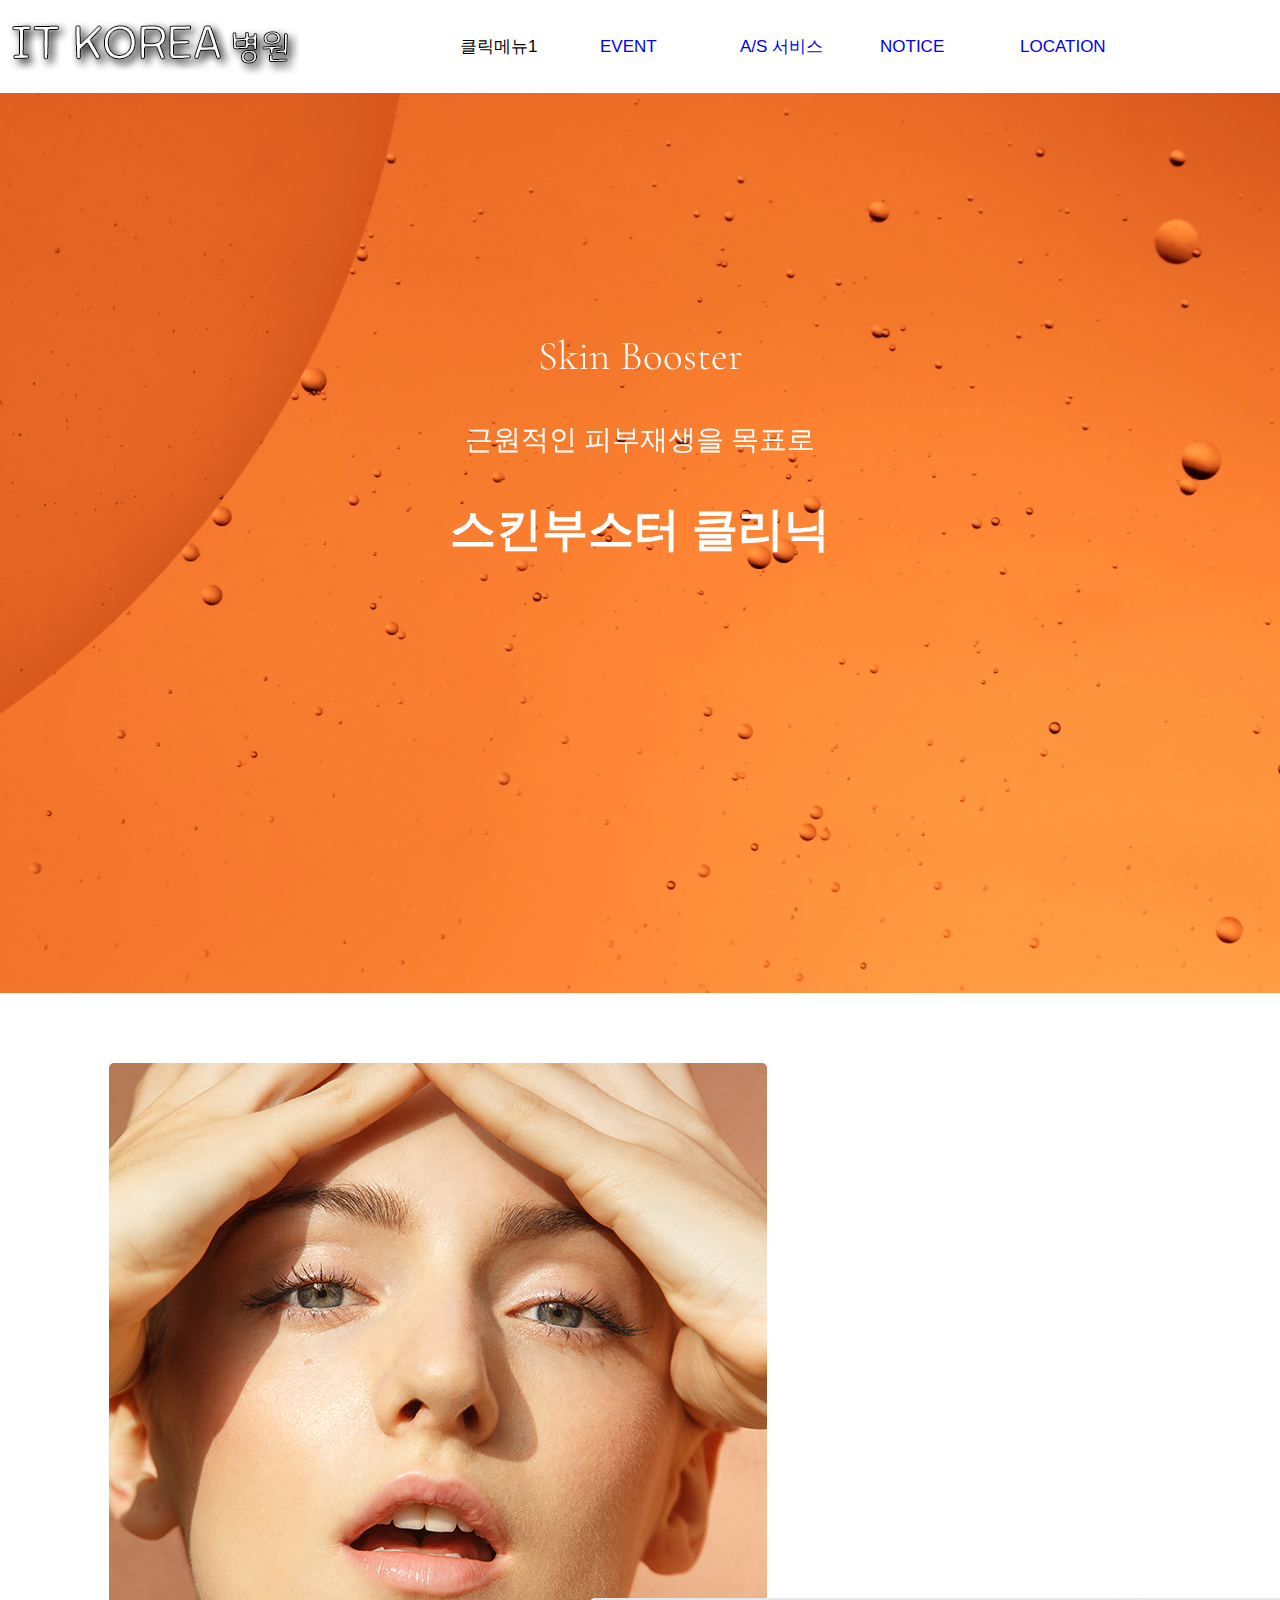
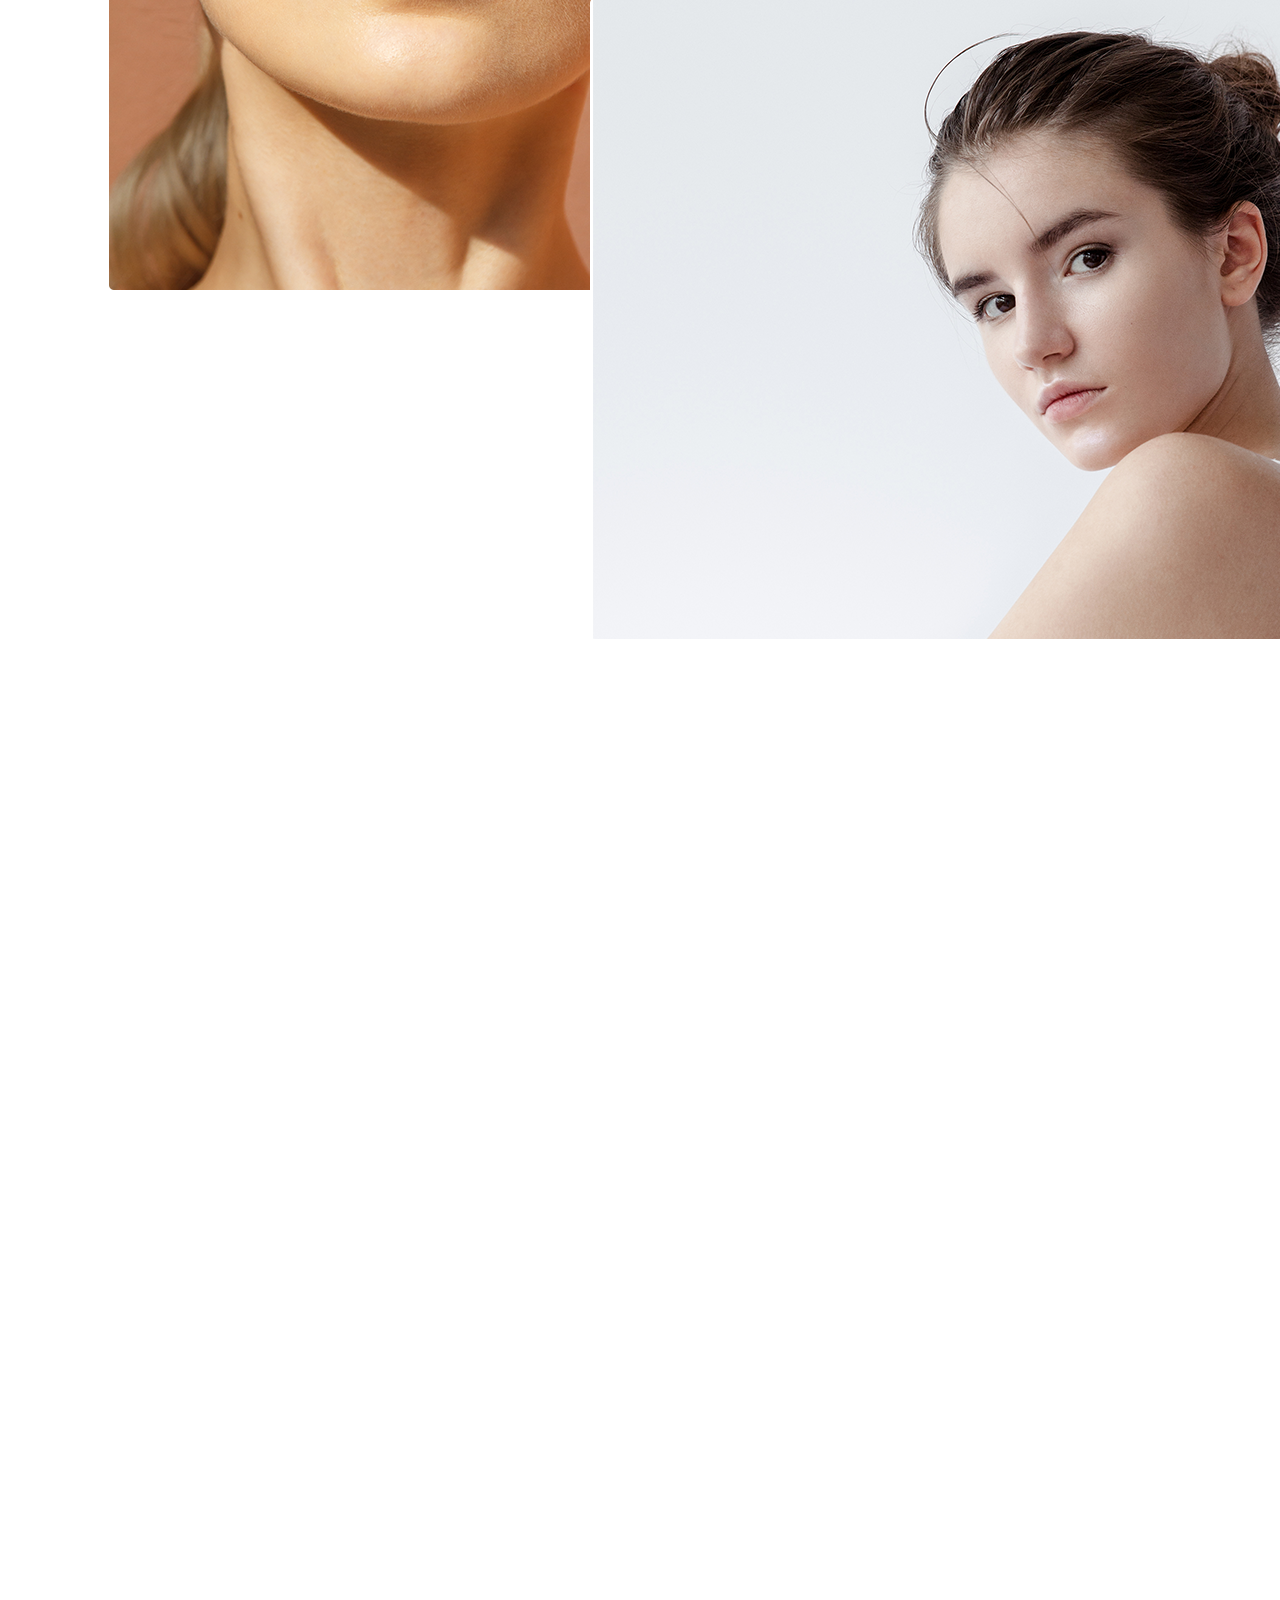
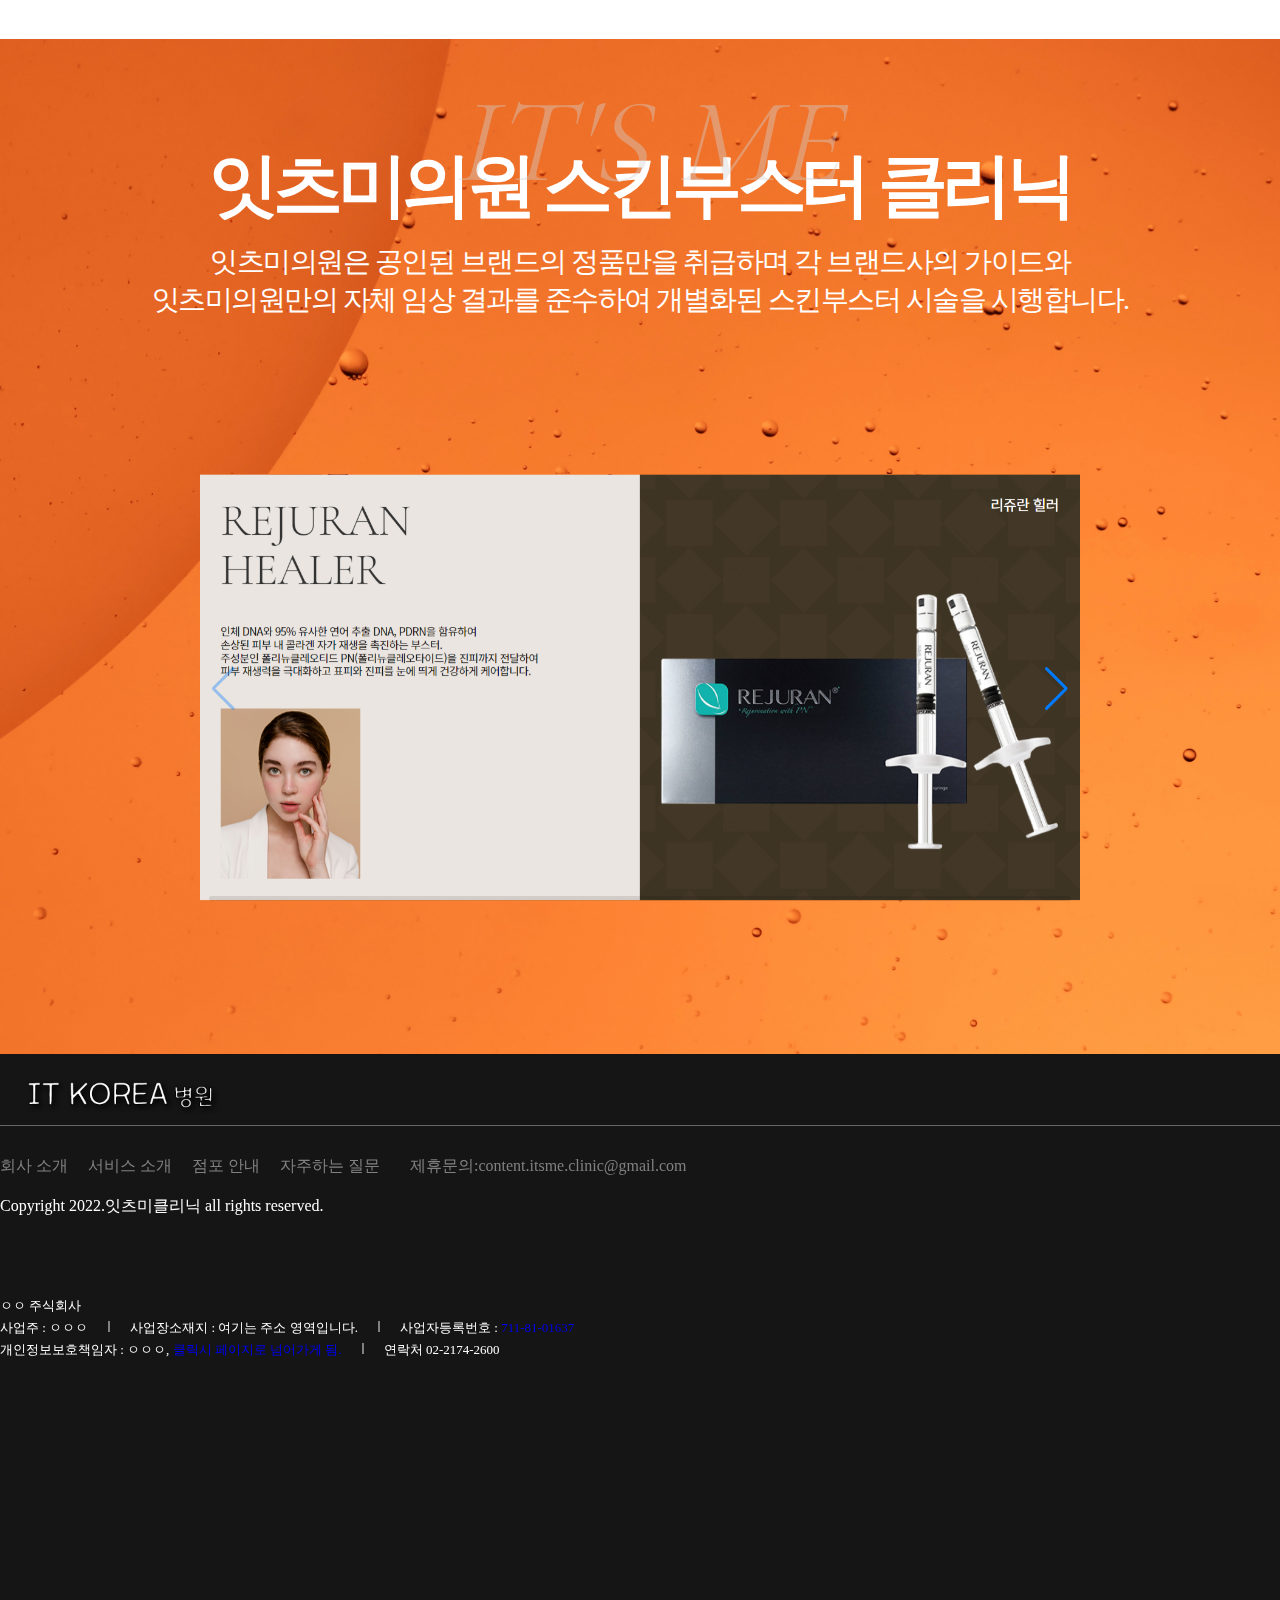
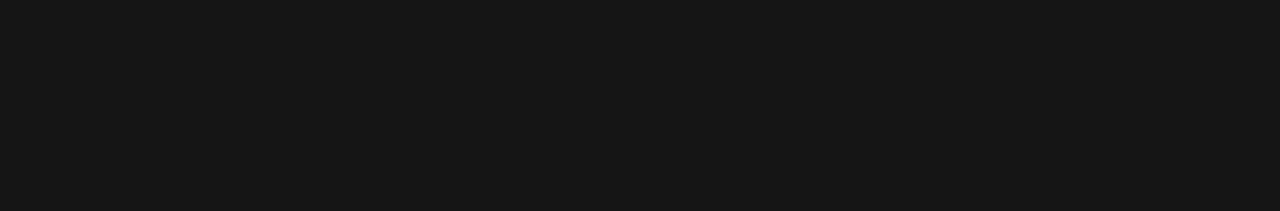
==== commit db90d756: "Add files via upload" ====
--- a/index.html
+++ b/index.html
@@ -73,13 +73,13 @@
                             <li class="subtitle">SUB-Menu</li>
                             <li class="subtitle">SUB-Menu</li>
                             <li class="subtitle">SUB-Menu</li>
-                            <!-- </div> --> 
+                            <!-- </div> -->
                         </ul>
                     </li>
-                    <li><a href="#">메뉴2</a></li>
-                    <li><a href="../Communit-page/subpage.html">COMMUNIT</a></li>
-                    <li><a href="#">메뉴4</a></li>
-                    <li><a href="#">메뉴5</a></li>
+                    <li><a href="#">EVENT</a></li>
+                    <li><a href="../Communit-page/subpage.html">A/S 서비스</a></li>
+                    <li><a href="#">NOTICE</a></li>
+                    <li><a href="#">LOCATION</a></li>
                 </ul>
             </div>
             <div id="hiddenlink">
@@ -126,11 +126,10 @@
                     <img src="./image/KakaoTalk_20221214_120219613_02.png" alt="">
                 </div>
             </div>
-            <div class="content-mid-bottom" data-aos="fade-up"
-            data-aos-anchor-placement="center-center">
+            <div class="content-mid-bottom" data-aos="fade-up" data-aos-anchor-placement="center-center">
                 <!-- aside : 페이지의 다른 콘텐츠들과 약간의 연관성이 있지만 해당 콘텐츠들로부터 분리시킬수 있다. -->
                 <aside class="bottom-left">
-                    <img src="./image/KakaoTalk_20221214_120219613.png" alt="" >
+                    <img src="./image/KakaoTalk_20221214_120219613.png" alt="">
                     <img src="./image/KakaoTalk_20221214_120219613_01.png" alt="">
                 </aside>
                 <aside class="bottom-right">
@@ -234,8 +233,7 @@
             easing: 'ease-out-back',
             duration: 1000
         });
-     
-    </script>  
+    </script>
 </body>
 
 </html>